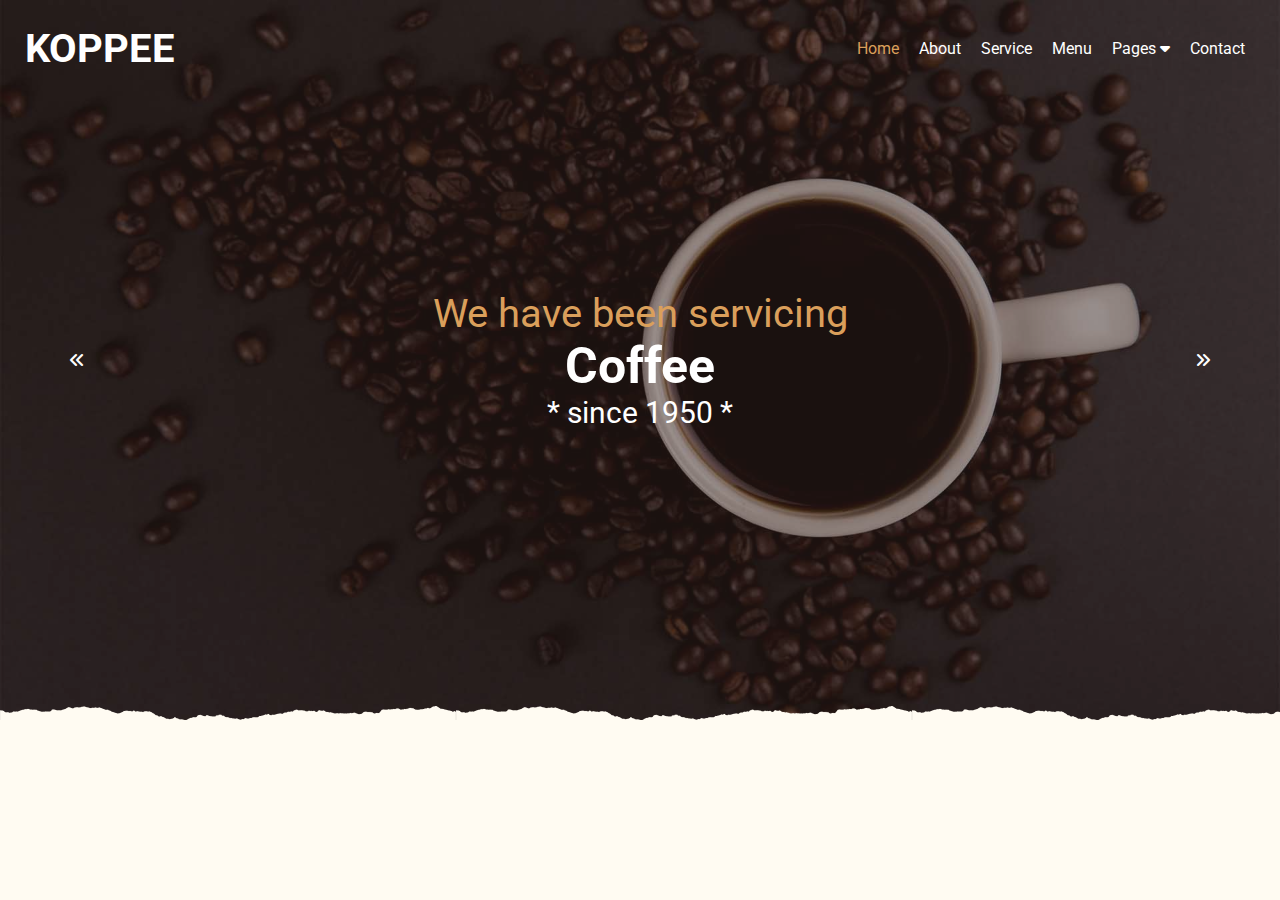
==== index.html @ db21faad "first commit" ====
<!DOCTYPE html>
<html lang="en">
  <head>
    <meta charset="UTF-8">
    <meta name="viewport" content="width=device-width, initial-scale=1.0">
    <title>KOPPEE - Home</title>
    <link rel="stylesheet" href="css/style.css">
    <link rel="stylesheet" href="css/all.min.css">
    <link rel="stylesheet" href="css/home.css">
    <link rel="preconnect" href="https://fonts.googleapis.com">
    <link rel="preconnect" href="https://fonts.gstatic.com" crossorigin>
    <link href="https://fonts.googleapis.com/css2?family=Montserrat&family=Roboto:wght@100;300;400;500;700;900&display=swap" rel="stylesheet">
  </head>
  <body> 
    <nav><a href="home.html">
        <h1>KOPPEE</h1></a>
          <ul>
            <li class="active"><a href="home.html">Home</a></li>
            <li><a href="about.html">About</a></li>
            <li><a href="service.html">Service</a></li>
            <li><a href="menu.html">Menu</a></li>
            <li class="dropdown">Pages <i class="fa-solid fa-caret-down"></i>
                  <ul>
                    <li><a href="reservation.html">Reservation</a></li>
                    <li><a href="testimonial.html">Testimonial</a></li>
                  </ul>
            </li>
            <li><a href="contact.html">Contact</a></li>
          </ul>
    </nav>
    <section id="wrapper">
      <ul>
        <li class="active"><img src="img/carousel-1.jpg">
          <div class="textBox">
            <p class="upperP">We have been servicing</p>
            <h2>Coffee </h2>
            <p>since 1950</p>
          </div>
        </li>
        <li><img src="img/carousel-2.jpg">
          <div class="textBox">
            <p class="upperP">We have been servicing</p>
            <h2>Coffee </h2>
            <p>since 1950</p>
          </div>
        </li>
      </ul><i class="fa-solid fa-angles-left"></i><i class="fa-solid fa-angles-right"></i>
    </section>
    <script src="js/script.js"> </script>
  </body>
</html>
---- css/style.css ----
*{-webkit-box-sizing:border-box;box-sizing:border-box;padding:0;margin:0}html{scroll-behavior:smooth}.container{padding:0 12px;margin:0 auto;width:100%;max-width:1320px}@media (max-width:1399px){.container{max-width:1140px}}@media (max-width:1199px){.container{max-width:960px}}@media (max-width:991px){.container{max-width:720px}}@media (max-width:767px){.container{max-width:540px}}a{text-decoration:none;color:inherit}ul{list-style:none}img{max-width:100%;display:block}input:focus,textarea:focus{outline:none}body{position:relative;font-family:"Roboto",sans-serif;overflow:hidden;background-color:#fffbf2}body .lorem{font-family:"Montserrat",sans-serif}nav{display:-webkit-box;display:-ms-flexbox;display:flex;-webkit-box-pack:justify;-ms-flex-pack:justify;justify-content:space-between;-webkit-box-align:center;-ms-flex-align:center;align-items:center;position:absolute;top:0;left:0;width:100%;color:white;padding:25px;z-index:100}nav h1{font-size:40px}nav>ul{display:-webkit-box;display:-ms-flexbox;display:flex;gap:20px;padding:5px 10px}nav>ul ul{position:absolute;top:100%;padding-top:10px;left:0;color:#888;display:none}nav>ul ul li{padding:5px 10px;background-color:white}nav>ul ul li:hover{background-color:#eee}nav>ul li{position:relative;-webkit-transition-duration:350ms;transition-duration:350ms}nav>ul>li.active,nav>ul>li:hover{color:#da9f5b}nav>ul>li.active ul,nav>ul>li:hover ul{display:block}
---- css/home.css ----
#wrapper ul li .textBox {
  display: -webkit-box;
  display: -ms-flexbox;
  display: flex;
  -webkit-box-orient: vertical;
  -webkit-box-direction: normal;
      -ms-flex-direction: column;
          flex-direction: column;
  -webkit-box-pack: center;
      -ms-flex-pack: center;
          justify-content: center;
  -webkit-box-align: center;
      -ms-flex-align: center;
          align-items: center;
}

#wrapper {
  color: white;
  position: relative;
  background: url(../img/overlay-bottom.png);
  background-repeat: repeat-x;
  background-position: left bottom -1px;
}
#wrapper ul {
  position: relative;
  display: -webkit-box;
  display: -ms-flexbox;
  display: flex;
  z-index: -1;
}
#wrapper ul li {
  position: relative;
  margin-right: -100%;
  width: 100%;
  -webkit-transition-duration: 1s;
          transition-duration: 1s;
  -webkit-transform: translateX(-100%);
          transform: translateX(-100%);
}
#wrapper ul li:before {
  content: "";
  position: absolute;
  height: 100%;
  width: 100%;
  top: 0;
  left: 0;
  background-color: rgba(51, 33, 29, 0.5);
}
#wrapper ul li.active {
  -webkit-animation: carousel 1s;
          animation: carousel 1s;
  -webkit-transform: translateX(0);
          transform: translateX(0);
}
#wrapper ul li img {
  width: 100%;
}
#wrapper ul li .textBox {
  position: absolute;
  top: 50%;
  left: 50%;
  -webkit-transform: translate(-50%, -50%);
          transform: translate(-50%, -50%);
  z-index: 1;
}
#wrapper ul li .textBox .upperP {
  color: #da9f5b;
  font-size: 40px;
}
#wrapper ul li .textBox h2 {
  font-size: 50px;
}
#wrapper ul li .textBox p:last-of-type {
  font-size: 30px;
}
#wrapper ul li .textBox p:last-of-type:after, #wrapper ul li .textBox p:last-of-type:before {
  content: " * ";
}
#wrapper > i {
  position: absolute;
  z-index: 5;
  top: 50%;
  -webkit-transform: translateY(-50%);
          transform: translateY(-50%);
  padding: 20px;
  cursor: pointer;
}
#wrapper > i:first-of-type {
  left: 50px;
}
#wrapper > i:last-of-type {
  right: 50px;
}

@-webkit-keyframes carousel {
  0% {
    -webkit-transform: translateX(100%);
            transform: translateX(100%);
  }
  100% {
    -webkit-transform: translateX(0);
            transform: translateX(0);
  }
}

@keyframes carousel {
  0% {
    -webkit-transform: translateX(100%);
            transform: translateX(100%);
  }
  100% {
    -webkit-transform: translateX(0);
            transform: translateX(0);
  }
}
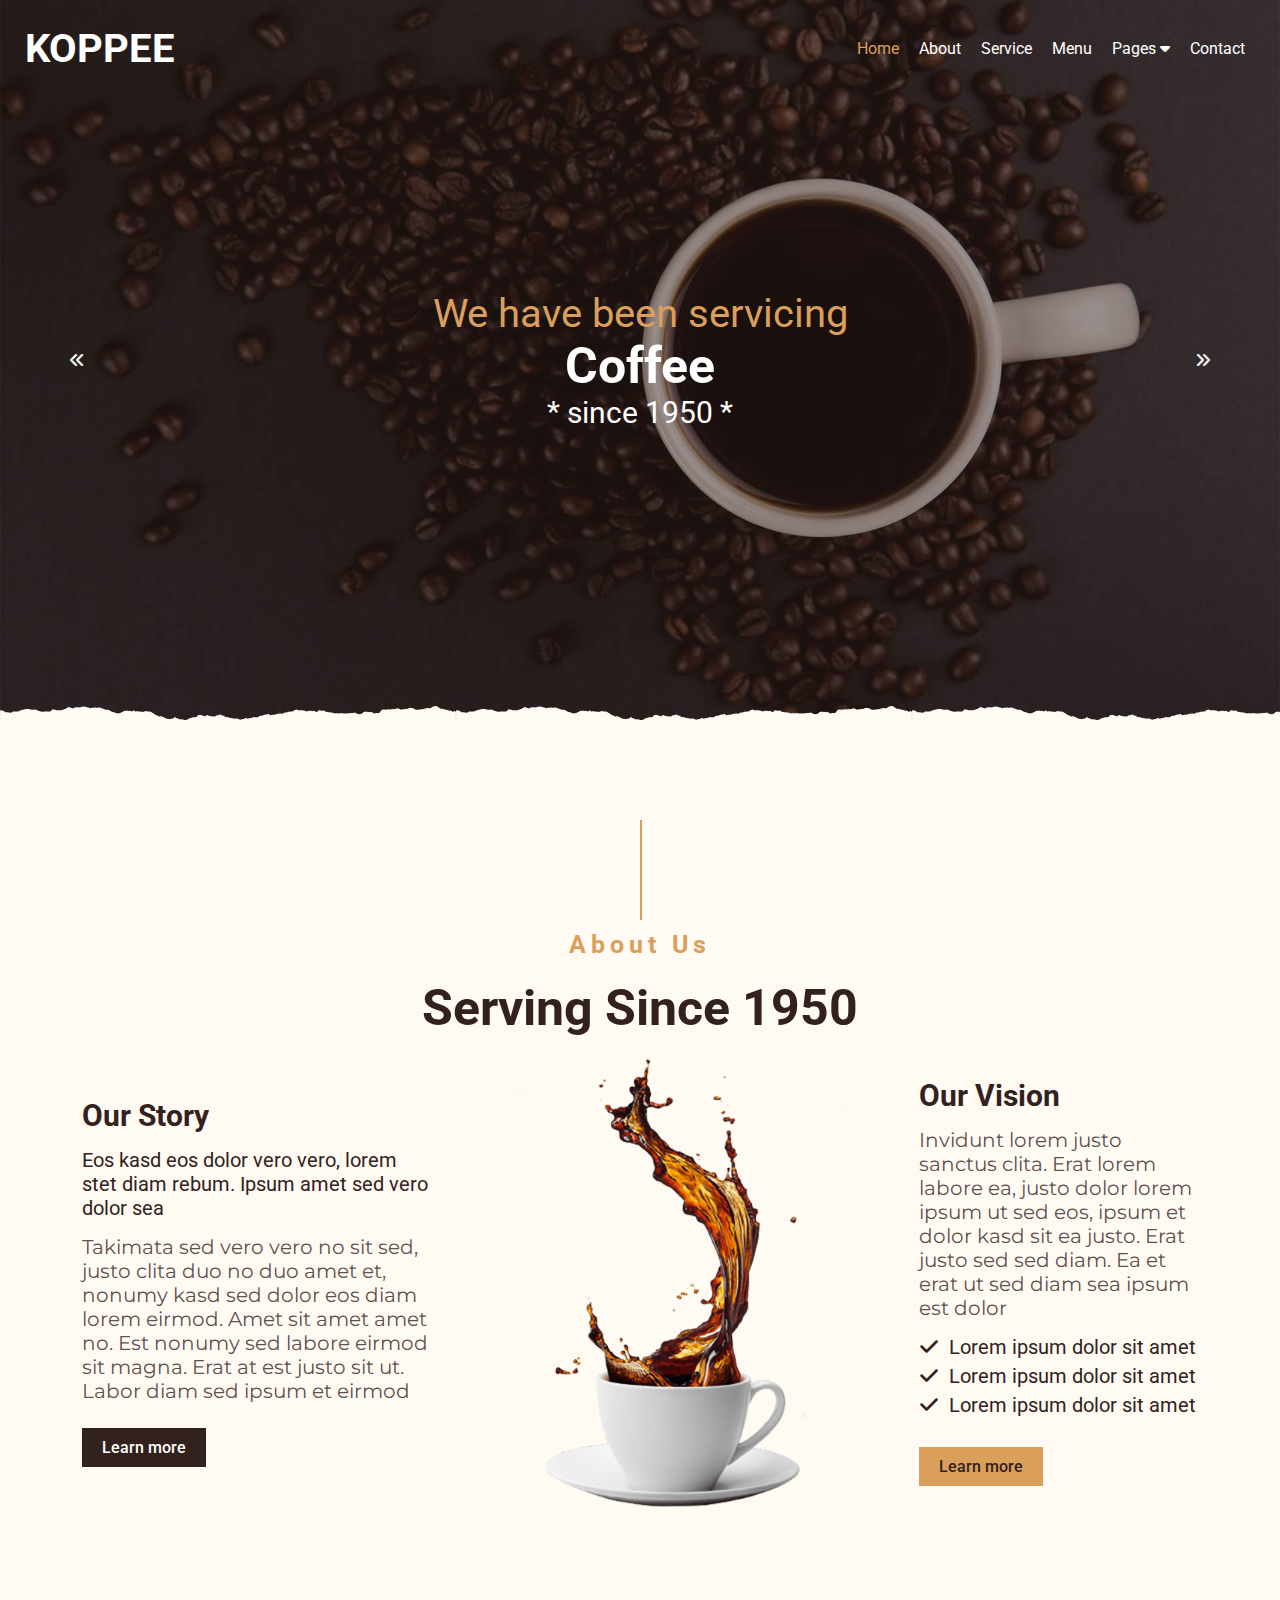
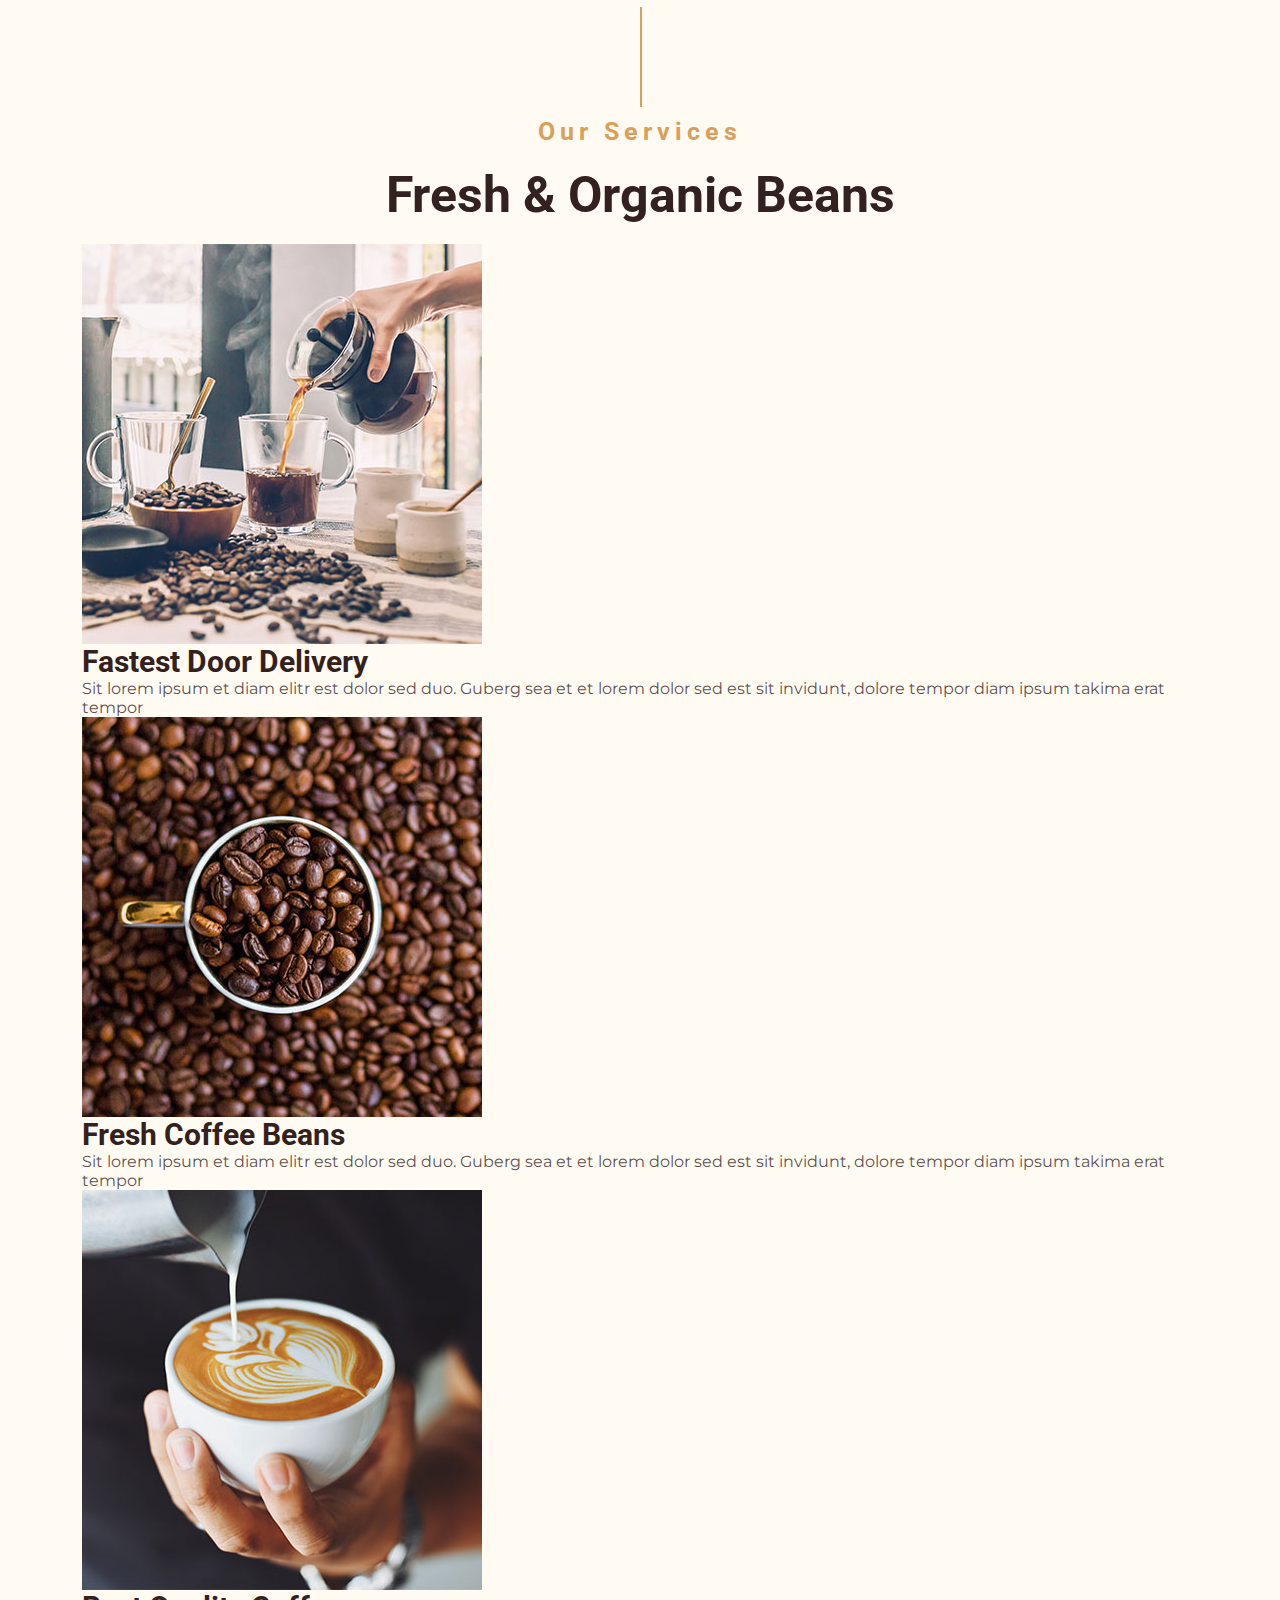
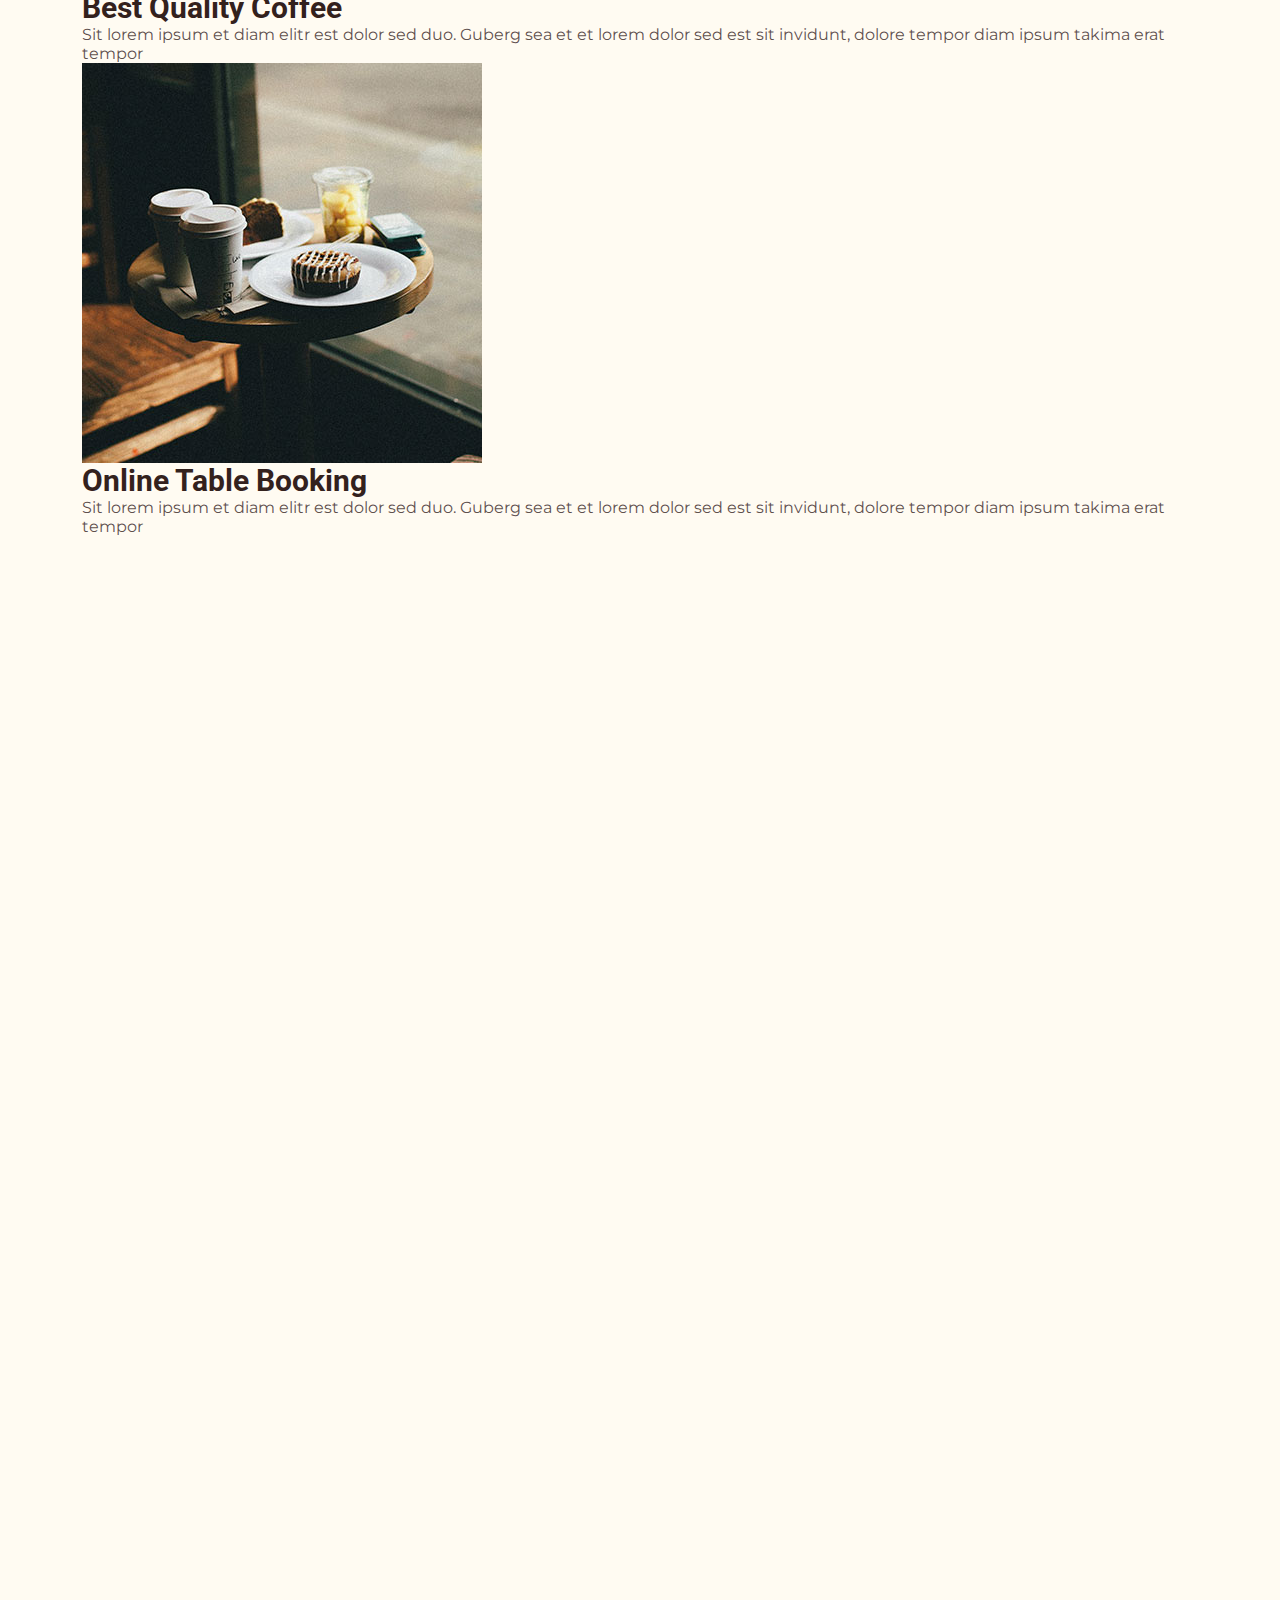
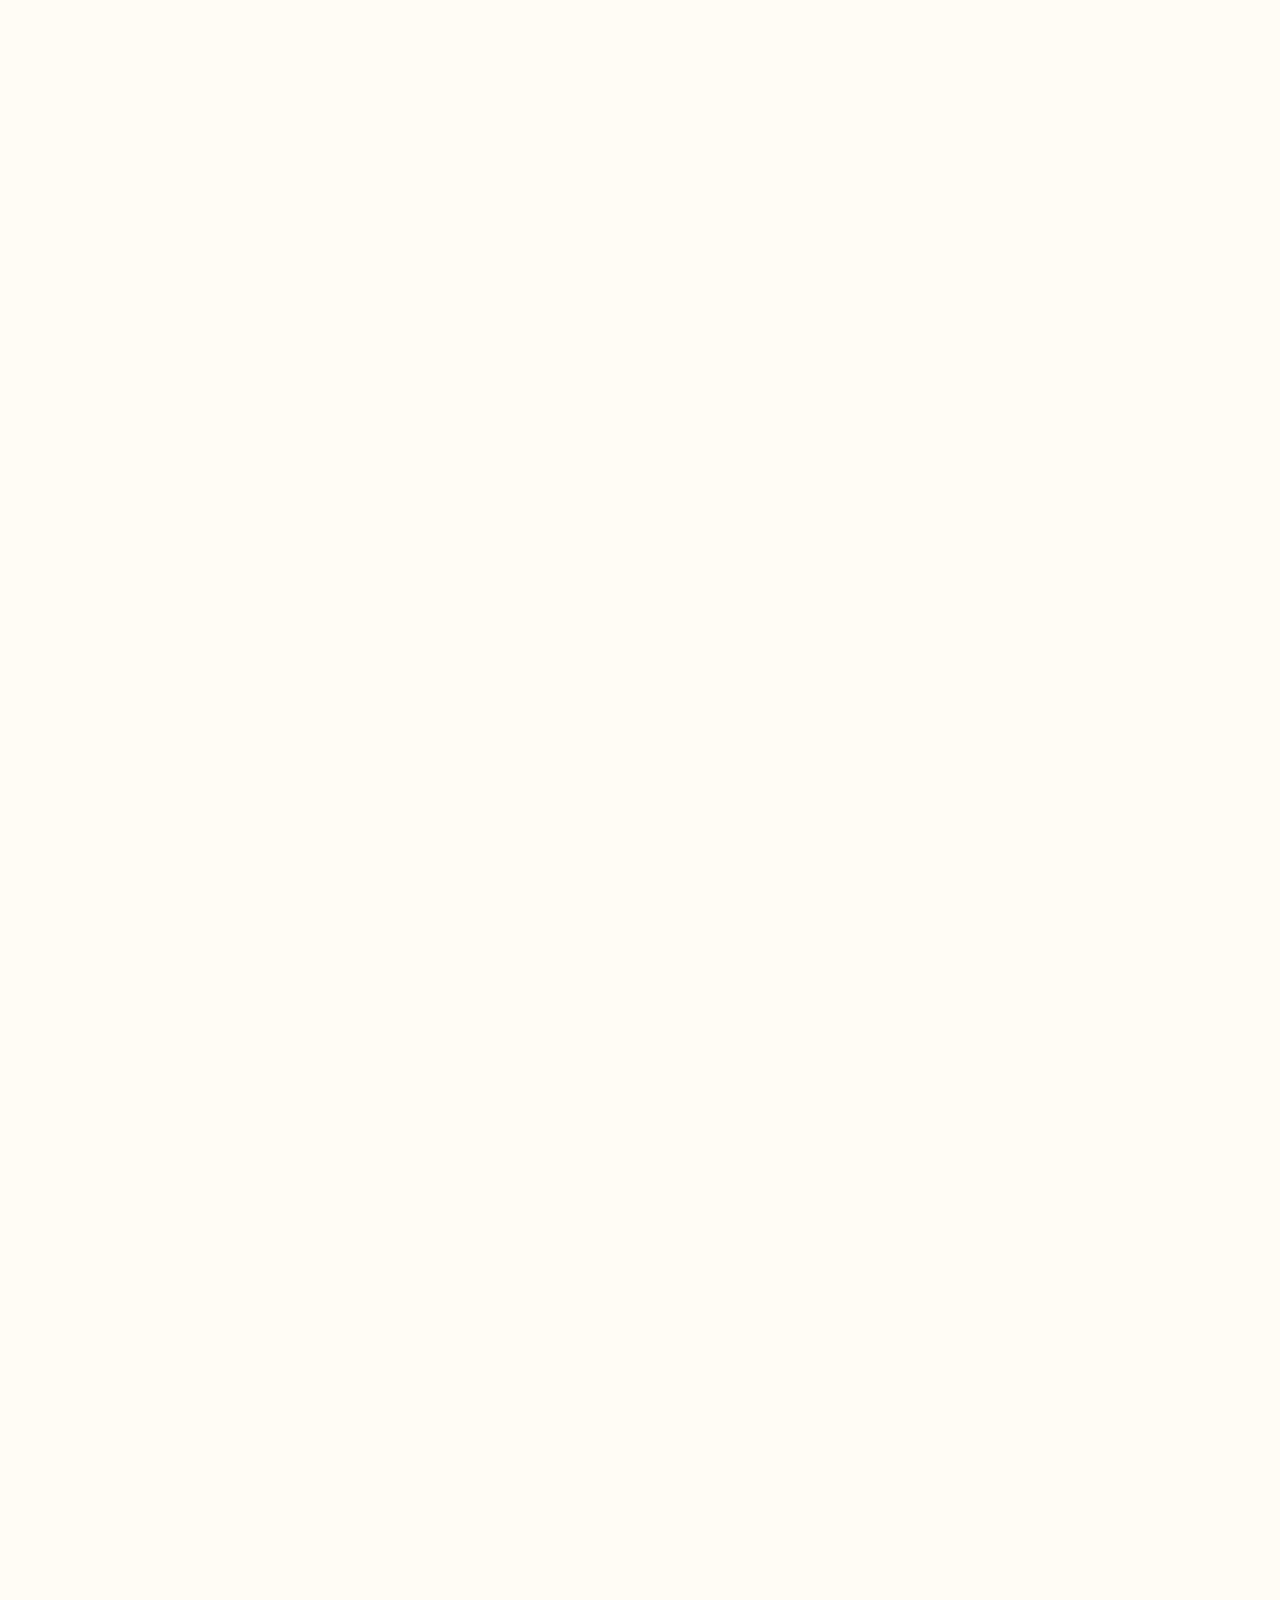
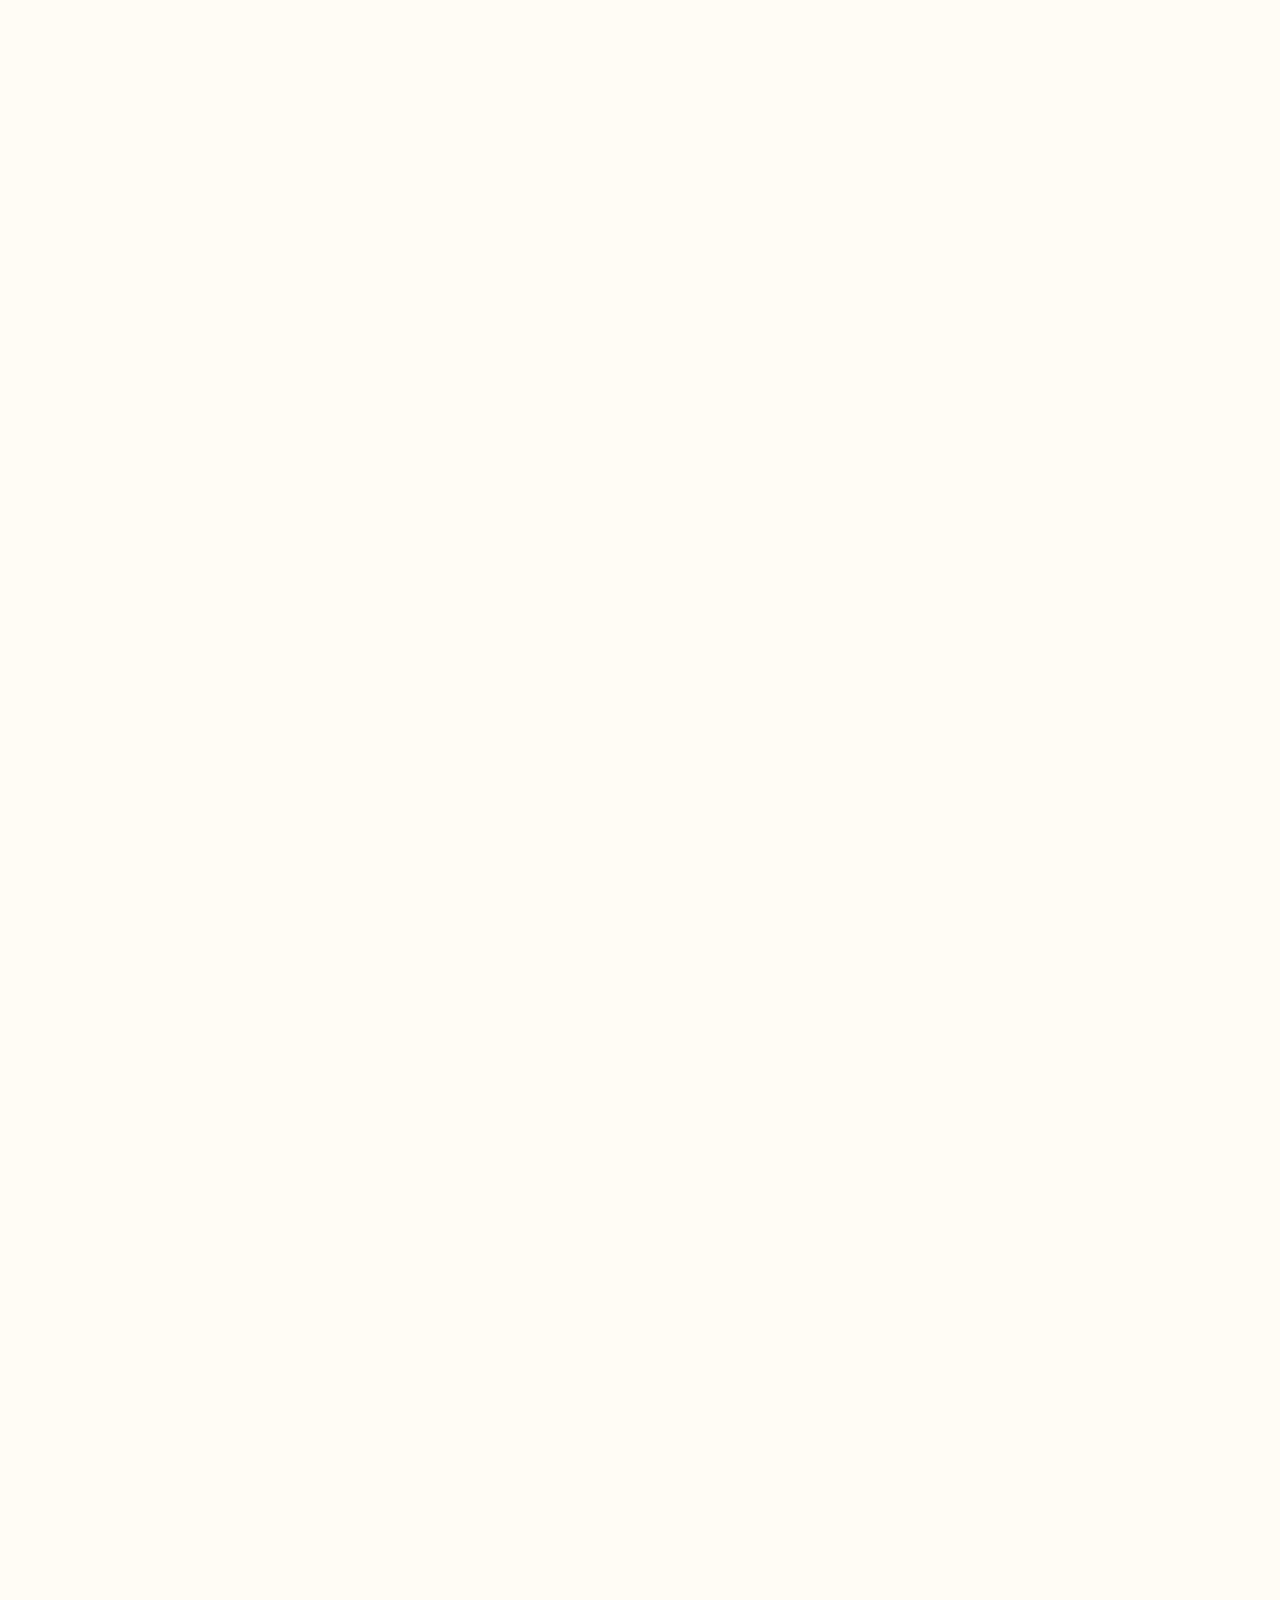
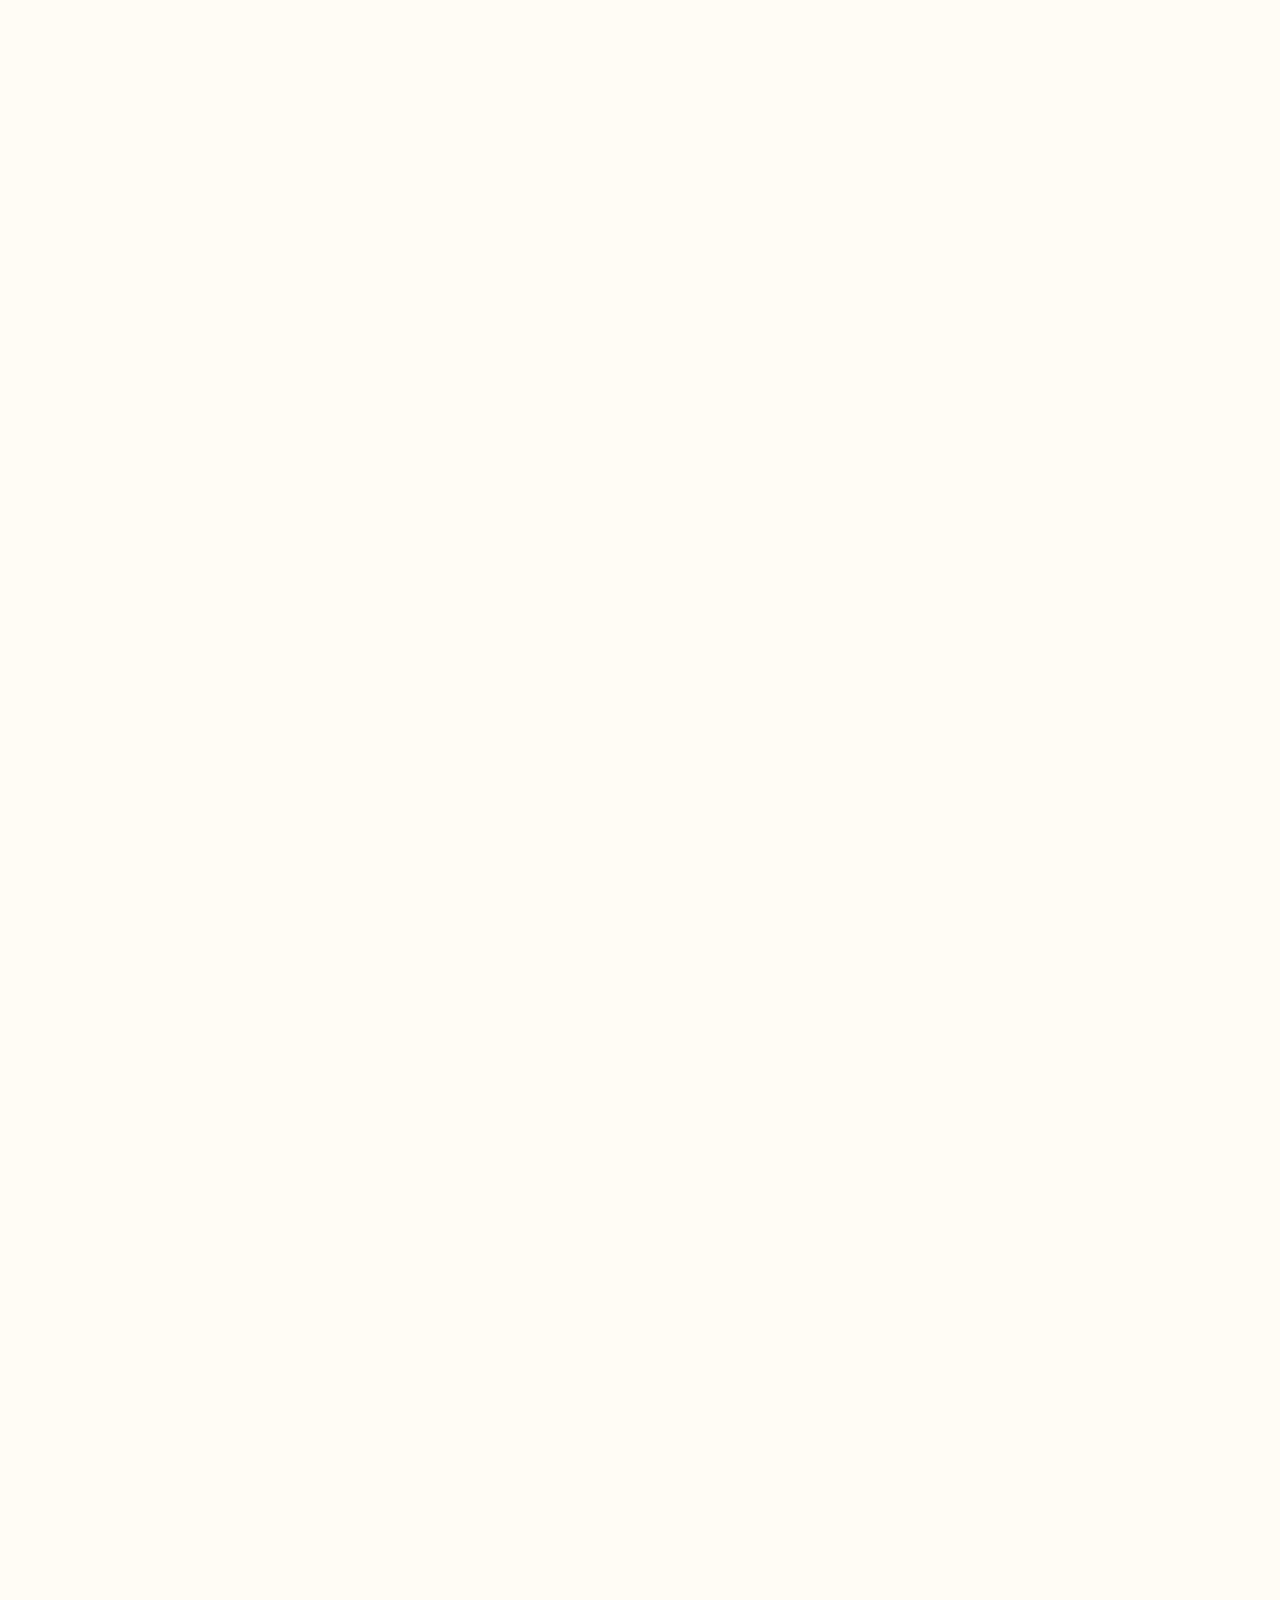
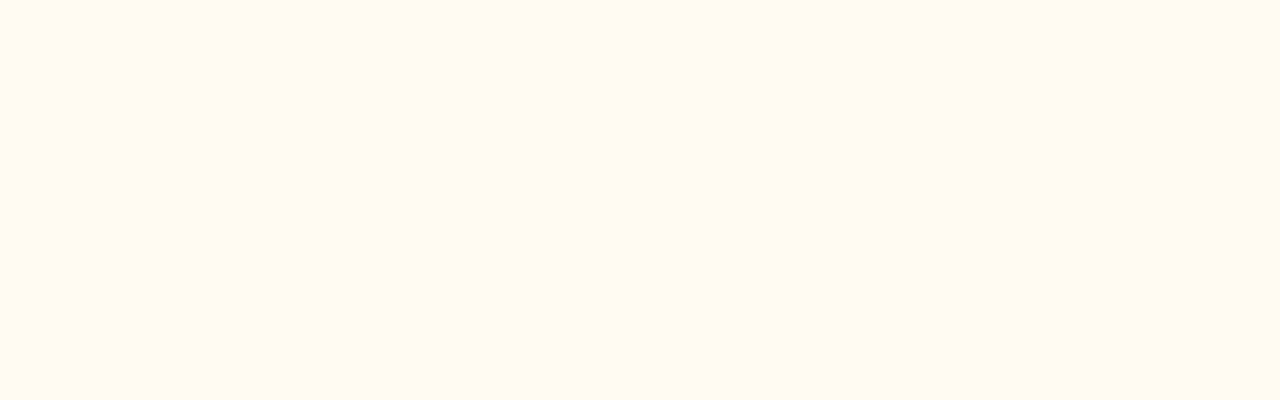
==== commit e3659bf9: "cecond commit" ====
--- a/index.html
+++ b/index.html
@@ -45,7 +45,96 @@
           </div>
         </li>
       </ul><i class="fa-solid fa-angles-left"></i><i class="fa-solid fa-angles-right"></i>
-    </section>
+    </section><i class="fa-solid fa-angles-up goUp"></i>
+        <section id="about">
+          <div class="container">
+            <h2 class="title">About Us</h2>
+            <p>Serving Since 1950</p>
+            <div class="contents"> 
+              <div class="box"> 
+                <h3>Our Story</h3>
+                <p>Eos kasd eos dolor vero vero, lorem stet diam rebum. Ipsum amet sed vero dolor sea</p>
+                <p class="lorem">
+                  Takimata sed vero vero no sit sed, justo clita duo no duo amet et,
+                  nonumy kasd sed dolor eos diam lorem eirmod. Amet sit amet amet no.
+                  Est nonumy sed labore eirmod sit magna. Erat at est justo sit ut.
+                  Labor diam sed ipsum et eirmod
+                </p>
+                <button>Learn more </button>
+              </div><img src="img/about.png" alt="alt">
+              <div class="box"> 
+                <h3>Our Vision</h3>
+                <p class="lorem">
+                  Invidunt lorem justo sanctus clita. Erat lorem labore ea,
+                  justo dolor lorem ipsum ut sed eos, ipsum et dolor kasd sit ea justo.
+                  Erat justo sed sed diam. Ea et erat ut sed diam sea ipsum est dolor
+                </p>
+                <ul> 
+                  <li>Lorem ipsum dolor sit amet</li>
+                  <li>Lorem ipsum dolor sit amet</li>
+                  <li>Lorem ipsum dolor sit amet</li>
+                </ul>
+                <button>Learn more</button>
+              </div>
+            </div>
+          </div>
+        </section>
+        <section id="service">
+          <div class="container">
+            <h2 class="title">Our Services</h2>
+            <p>Fresh & Organic Beans</p>
+            <div class="contents">
+              <div class="box"> <img src="img/service-1.jpg" alt="alt">
+                <div class="textBox">
+                  <h3>Fastest Door Delivery</h3>
+                  <p class="lorem">
+                    Sit lorem ipsum et diam elitr est dolor sed duo.
+                    Guberg sea et et lorem dolor sed est sit invidunt,
+                    dolore tempor diam ipsum takima erat tempor
+                    
+                    
+                  </p>
+                </div>
+              </div>
+              <div class="box"> <img src="img/service-2.jpg" alt="alt">
+                <div class="textBox">
+                  <h3>Fresh Coffee Beans</h3>
+                  <p class="lorem">
+                    Sit lorem ipsum et diam elitr est dolor sed duo.
+                    Guberg sea et et lorem dolor sed est sit invidunt,
+                    dolore tempor diam ipsum takima erat tempor
+                    
+                    
+                  </p>
+                </div>
+              </div>
+              <div class="box"> <img src="img/service-3.jpg" alt="alt">
+                <div class="textBox">
+                  <h3>Best Quality Coffee</h3>
+                  <p class="lorem">
+                    Sit lorem ipsum et diam elitr est dolor sed duo.
+                    Guberg sea et et lorem dolor sed est sit invidunt,
+                    dolore tempor diam ipsum takima erat tempor
+                    
+                    
+                  </p>
+                </div>
+              </div>
+              <div class="box"> <img src="img/service-4.jpg" alt="alt">
+                <div class="textBox">
+                  <h3>Online Table Booking</h3>
+                  <p class="lorem">
+                    Sit lorem ipsum et diam elitr est dolor sed duo.
+                    Guberg sea et et lorem dolor sed est sit invidunt,
+                    dolore tempor diam ipsum takima erat tempor
+                    
+                    
+                  </p>
+                </div>
+              </div>
+            </div>
+          </div>
+        </section>
     <script src="js/script.js"> </script>
   </body>
 </html>--- a/css/style.css
+++ b/css/style.css
@@ -1 +1 @@
-*{-webkit-box-sizing:border-box;box-sizing:border-box;padding:0;margin:0}html{scroll-behavior:smooth}.container{padding:0 12px;margin:0 auto;width:100%;max-width:1320px}@media (max-width:1399px){.container{max-width:1140px}}@media (max-width:1199px){.container{max-width:960px}}@media (max-width:991px){.container{max-width:720px}}@media (max-width:767px){.container{max-width:540px}}a{text-decoration:none;color:inherit}ul{list-style:none}img{max-width:100%;display:block}input:focus,textarea:focus{outline:none}body{position:relative;font-family:"Roboto",sans-serif;overflow:hidden;background-color:#fffbf2}body .lorem{font-family:"Montserrat",sans-serif}nav{display:-webkit-box;display:-ms-flexbox;display:flex;-webkit-box-pack:justify;-ms-flex-pack:justify;justify-content:space-between;-webkit-box-align:center;-ms-flex-align:center;align-items:center;position:absolute;top:0;left:0;width:100%;color:white;padding:25px;z-index:100}nav h1{font-size:40px}nav>ul{display:-webkit-box;display:-ms-flexbox;display:flex;gap:20px;padding:5px 10px}nav>ul ul{position:absolute;top:100%;padding-top:10px;left:0;color:#888;display:none}nav>ul ul li{padding:5px 10px;background-color:white}nav>ul ul li:hover{background-color:#eee}nav>ul li{position:relative;-webkit-transition-duration:350ms;transition-duration:350ms}nav>ul>li.active,nav>ul>li:hover{color:#da9f5b}nav>ul>li.active ul,nav>ul>li:hover ul{display:block}+*{-webkit-box-sizing:border-box;box-sizing:border-box;padding:0;margin:0}html{scroll-behavior:smooth}.container{padding:0 12px;margin:0 auto;width:100%;max-width:1320px}@media (max-width:1399px){.container{max-width:1140px}}@media (max-width:1199px){.container{max-width:960px}}@media (max-width:991px){.container{max-width:720px}}@media (max-width:767px){.container{max-width:540px}}a{text-decoration:none;color:inherit}ul{list-style:none}img{max-width:100%;display:block}input:focus,textarea:focus{outline:none}body{position:relative;font-family:"Roboto",sans-serif;overflow-x:hidden;background-color:#fffbf2;color:#33211d;height:10000px}body .lorem{font-family:"Montserrat",sans-serif;color:rgba(51,33,29,0.8)}nav{display:-webkit-box;display:-ms-flexbox;display:flex;-webkit-box-pack:justify;-ms-flex-pack:justify;justify-content:space-between;-webkit-box-align:center;-ms-flex-align:center;align-items:center;position:absolute;top:0;left:0;width:100%;color:white;padding:25px;z-index:100}nav h1{font-size:40px}nav>ul{display:-webkit-box;display:-ms-flexbox;display:flex;gap:20px;padding:5px 10px}nav>ul ul{position:absolute;top:100%;padding-top:10px;left:0;color:#888;display:none}nav>ul ul li{padding:5px 10px;background-color:white}nav>ul ul li:hover{background-color:#eee}nav>ul li{position:relative;-webkit-transition-duration:350ms;transition-duration:350ms}nav>ul>li.active,nav>ul>li:hover{color:#da9f5b}nav>ul>li.active ul,nav>ul>li:hover ul{display:block}section:not(:first-of-type){margin-top:100px}section .container{display:-webkit-box;display:-ms-flexbox;display:flex;-webkit-box-orient:vertical;-webkit-box-direction:normal;-ms-flex-direction:column;flex-direction:column;gap:20px;-webkit-box-align:center;-ms-flex-align:center;align-items:center}.goUp{position:fixed;right:40px;bottom:40px;z-index:50;background-color:#da9f5b;color:white;font-size:20px;padding:10px 12px;opacity:0;visibility:hidden;-webkit-transform:translateY(15px);transform:translateY(15px);-webkit-transition-duration:350ms;transition-duration:350ms}.goUp.seen{opacity:1;visibility:visible;-webkit-transform:translateY(0);transform:translateY(0)}h2.title{color:#da9f5b;padding-top:110px;position:relative;text-align:center;font-size:25px;letter-spacing:5px}h2.title:after{content:"";position:absolute;top:0;left:50%;width:2px;height:100px;background-color:#da9f5b}h2.title+p{font-size:50px;font-weight:700;-webkit-box-align:center;-ms-flex-align:center;align-items:center}h3{font-size:30px}button{all:unset;padding:10px 20px;background-color:#da9f5b;font-weight:500;cursor:pointer;-webkit-transition-duration:350ms;transition-duration:350ms}button:hover{background-color:rgba(218,159,91,0.9)}--- a/css/home.css
+++ b/css/home.css
@@ -91,7 +91,6 @@
 #wrapper > i:last-of-type {
   right: 50px;
 }
-
 @-webkit-keyframes carousel {
   0% {
     -webkit-transform: translateX(100%);
@@ -102,7 +101,6 @@
             transform: translateX(0);
   }
 }
-
 @keyframes carousel {
   0% {
     -webkit-transform: translateX(100%);
@@ -112,4 +110,54 @@
     -webkit-transform: translateX(0);
             transform: translateX(0);
   }
+}
+
+#about .contents {
+  display: -webkit-box;
+  display: -ms-flexbox;
+  display: flex;
+  gap: 20px;
+  -webkit-box-pack: justify;
+      -ms-flex-pack: justify;
+          justify-content: space-between;
+  -webkit-box-align: center;
+      -ms-flex-align: center;
+          align-items: center;
+}
+#about .contents img {
+  height: 450px;
+}
+#about .contents .box {
+  display: -webkit-box;
+  display: -ms-flexbox;
+  display: flex;
+  -webkit-box-orient: vertical;
+  -webkit-box-direction: normal;
+      -ms-flex-direction: column;
+          flex-direction: column;
+  -webkit-box-align: start;
+      -ms-flex-align: start;
+          align-items: flex-start;
+  gap: 15px;
+}
+#about .contents .box p, #about .contents .box li {
+  font-size: 20px;
+}
+#about .contents .box li {
+  margin-bottom: 5px;
+}
+#about .contents .box li:before {
+  content: "\f00c";
+  font-family: fontawesome;
+  margin-right: 10px;
+}
+#about .contents .box button {
+  margin-top: 10px;
+}
+#about .contents .box:first-of-type button {
+  background-color: #33211d;
+  color: white;
+}
+#about .contents .box:first-of-type button:hover {
+  background-color: rgba(51, 33, 29, 0.9);
 }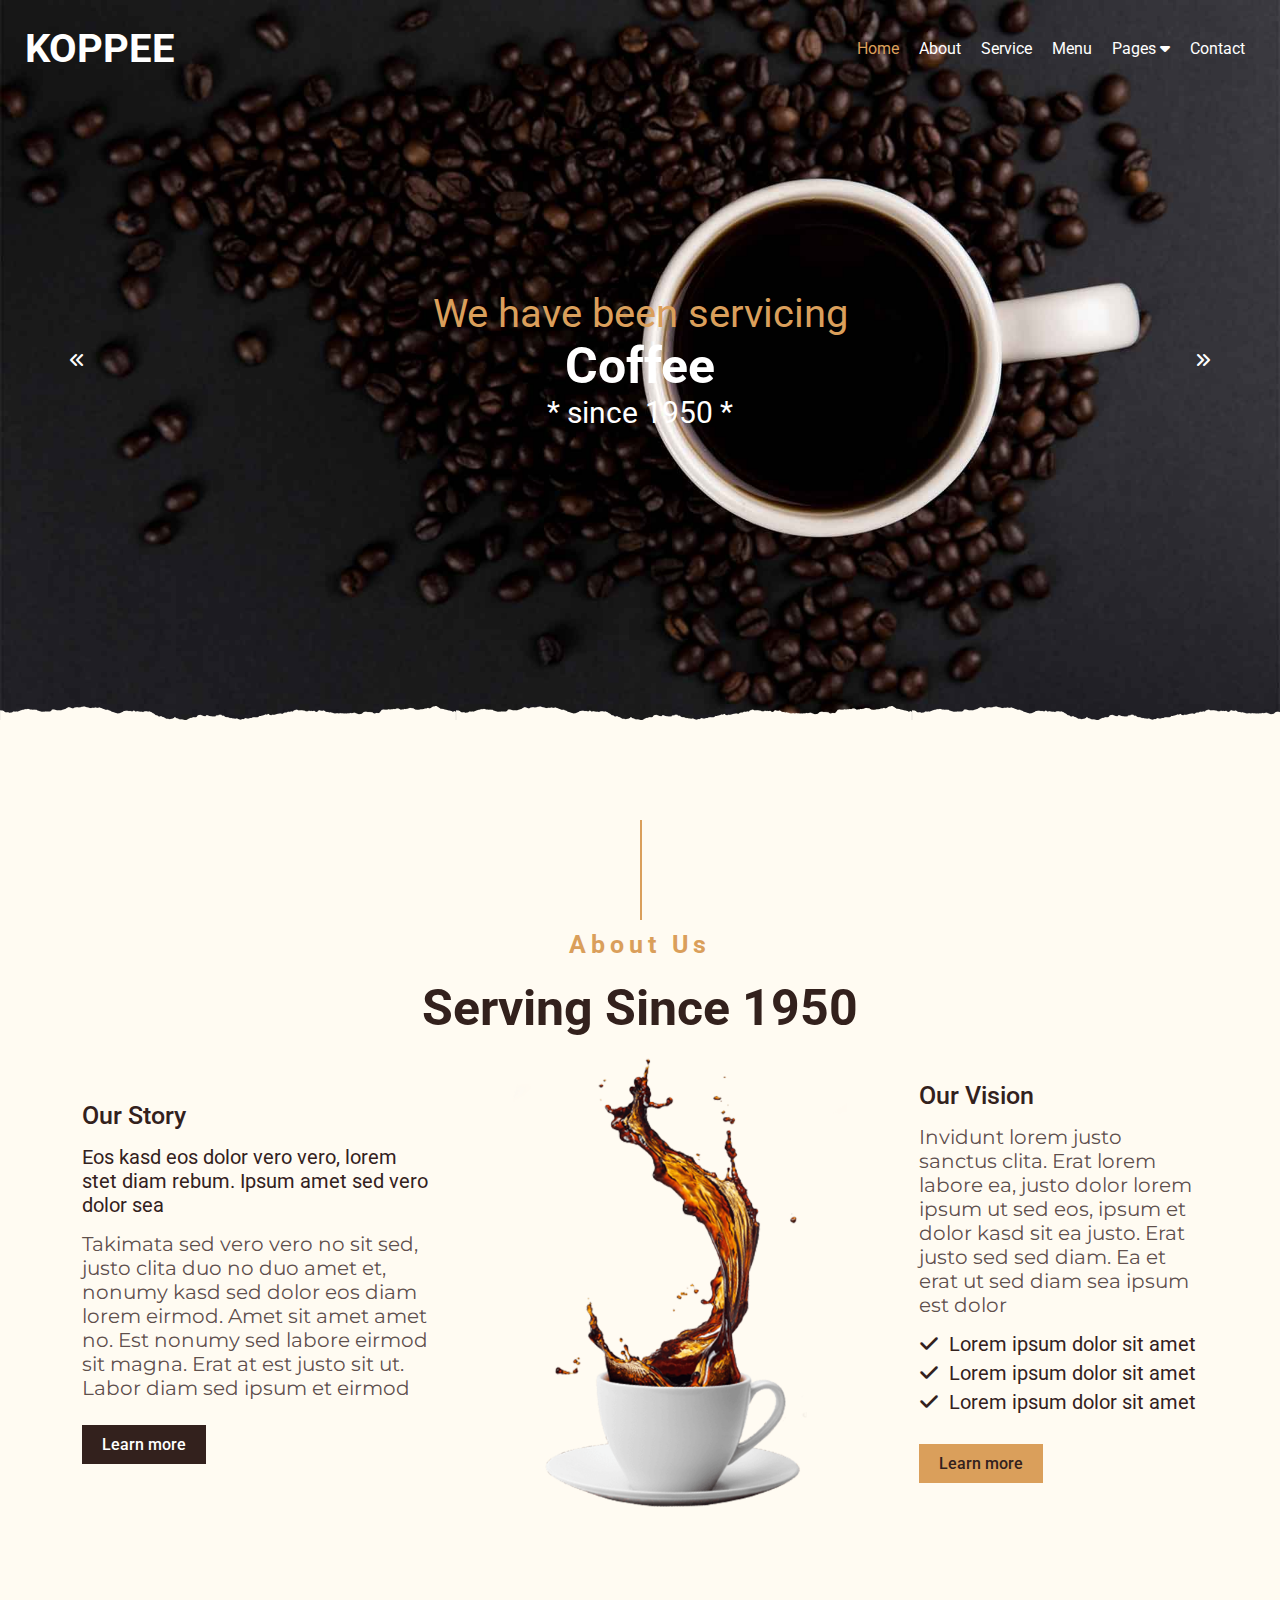
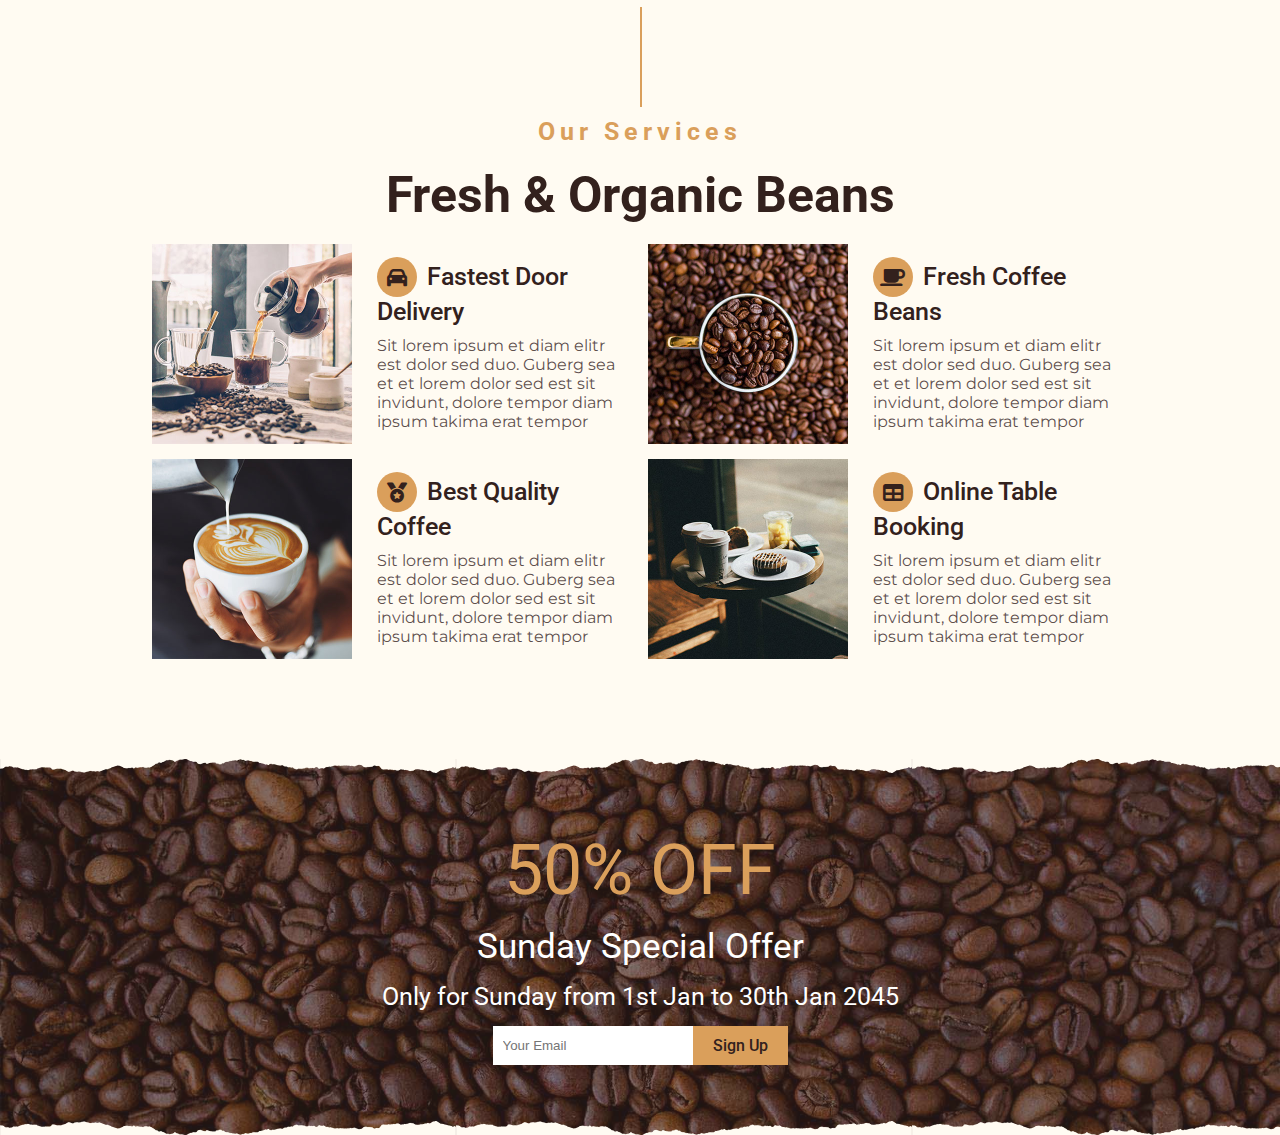
==== commit 4836cddd: "180323 commit" ====
--- a/index.html
+++ b/index.html
@@ -45,96 +45,99 @@
           </div>
         </li>
       </ul><i class="fa-solid fa-angles-left"></i><i class="fa-solid fa-angles-right"></i>
-    </section><i class="fa-solid fa-angles-up goUp"></i>
-        <section id="about">
-          <div class="container">
-            <h2 class="title">About Us</h2>
-            <p>Serving Since 1950</p>
-            <div class="contents"> 
-              <div class="box"> 
-                <h3>Our Story</h3>
-                <p>Eos kasd eos dolor vero vero, lorem stet diam rebum. Ipsum amet sed vero dolor sea</p>
-                <p class="lorem">
-                  Takimata sed vero vero no sit sed, justo clita duo no duo amet et,
-                  nonumy kasd sed dolor eos diam lorem eirmod. Amet sit amet amet no.
-                  Est nonumy sed labore eirmod sit magna. Erat at est justo sit ut.
-                  Labor diam sed ipsum et eirmod
-                </p>
-                <button>Learn more </button>
-              </div><img src="img/about.png" alt="alt">
-              <div class="box"> 
-                <h3>Our Vision</h3>
-                <p class="lorem">
-                  Invidunt lorem justo sanctus clita. Erat lorem labore ea,
-                  justo dolor lorem ipsum ut sed eos, ipsum et dolor kasd sit ea justo.
-                  Erat justo sed sed diam. Ea et erat ut sed diam sea ipsum est dolor
-                </p>
-                <ul> 
-                  <li>Lorem ipsum dolor sit amet</li>
-                  <li>Lorem ipsum dolor sit amet</li>
-                  <li>Lorem ipsum dolor sit amet</li>
-                </ul>
-                <button>Learn more</button>
-              </div>
+    </section><a class="goUp" href="#wrapper"><i class="fa-solid fa-angles-up"></i></a>
+    <section id="about">
+      <div class="container">
+        <h2 class="title">About Us</h2>
+        <p>Serving Since 1950</p>
+        <div class="contents"> 
+          <div class="box"> 
+            <h3>Our Story</h3>
+            <p>Eos kasd eos dolor vero vero, lorem stet diam rebum. Ipsum amet sed vero dolor sea</p>
+            <p class="lorem">
+              Takimata sed vero vero no sit sed, justo clita duo no duo amet et,
+              nonumy kasd sed dolor eos diam lorem eirmod. Amet sit amet amet no.
+              Est nonumy sed labore eirmod sit magna. Erat at est justo sit ut.
+              Labor diam sed ipsum et eirmod
+            </p>
+            <button>Learn more </button>
+          </div><img src="img/about.png" alt="alt"/>
+          <div class="box"> 
+            <h3>Our Vision</h3>
+            <p class="lorem">
+              Invidunt lorem justo sanctus clita. Erat lorem labore ea,
+              justo dolor lorem ipsum ut sed eos, ipsum et dolor kasd sit ea justo.
+              Erat justo sed sed diam. Ea et erat ut sed diam sea ipsum est dolor
+            </p>
+            <ul> 
+              <li>Lorem ipsum dolor sit amet</li>
+              <li>Lorem ipsum dolor sit amet</li>
+              <li>Lorem ipsum dolor sit amet</li>
+            </ul>
+            <button>Learn more</button>
+          </div>
+        </div>
+      </div>
+    </section>
+    <section id="service">
+      <div class="container">
+        <h2 class="title">Our Services</h2>
+        <p>Fresh & Organic Beans</p>
+        <div class="contents">
+          <div class="box"> <img src="img/service-1.jpg" alt="alt"/>
+            <div class="textBox">
+              <h3>Fastest Door Delivery</h3>
+              <p class="lorem">
+                Sit lorem ipsum et diam elitr est dolor sed duo.
+                Guberg sea et et lorem dolor sed est sit invidunt,
+                dolore tempor diam ipsum takima erat tempor
+              </p>
             </div>
           </div>
-        </section>
-        <section id="service">
-          <div class="container">
-            <h2 class="title">Our Services</h2>
-            <p>Fresh & Organic Beans</p>
-            <div class="contents">
-              <div class="box"> <img src="img/service-1.jpg" alt="alt">
-                <div class="textBox">
-                  <h3>Fastest Door Delivery</h3>
-                  <p class="lorem">
-                    Sit lorem ipsum et diam elitr est dolor sed duo.
-                    Guberg sea et et lorem dolor sed est sit invidunt,
-                    dolore tempor diam ipsum takima erat tempor
-                    
-                    
-                  </p>
-                </div>
-              </div>
-              <div class="box"> <img src="img/service-2.jpg" alt="alt">
-                <div class="textBox">
-                  <h3>Fresh Coffee Beans</h3>
-                  <p class="lorem">
-                    Sit lorem ipsum et diam elitr est dolor sed duo.
-                    Guberg sea et et lorem dolor sed est sit invidunt,
-                    dolore tempor diam ipsum takima erat tempor
-                    
-                    
-                  </p>
-                </div>
-              </div>
-              <div class="box"> <img src="img/service-3.jpg" alt="alt">
-                <div class="textBox">
-                  <h3>Best Quality Coffee</h3>
-                  <p class="lorem">
-                    Sit lorem ipsum et diam elitr est dolor sed duo.
-                    Guberg sea et et lorem dolor sed est sit invidunt,
-                    dolore tempor diam ipsum takima erat tempor
-                    
-                    
-                  </p>
-                </div>
-              </div>
-              <div class="box"> <img src="img/service-4.jpg" alt="alt">
-                <div class="textBox">
-                  <h3>Online Table Booking</h3>
-                  <p class="lorem">
-                    Sit lorem ipsum et diam elitr est dolor sed duo.
-                    Guberg sea et et lorem dolor sed est sit invidunt,
-                    dolore tempor diam ipsum takima erat tempor
-                    
-                    
-                  </p>
-                </div>
-              </div>
+          <div class="box"> <img src="img/service-2.jpg" alt="alt"/>
+            <div class="textBox">
+              <h3>Fresh Coffee Beans</h3>
+              <p class="lorem">
+                Sit lorem ipsum et diam elitr est dolor sed duo.
+                Guberg sea et et lorem dolor sed est sit invidunt,
+                dolore tempor diam ipsum takima erat tempor
+              </p>
             </div>
           </div>
-        </section>
+          <div class="box"> <img src="img/service-3.jpg" alt="alt"/>
+            <div class="textBox">
+              <h3>Best Quality Coffee</h3>
+              <p class="lorem">
+                Sit lorem ipsum et diam elitr est dolor sed duo.
+                Guberg sea et et lorem dolor sed est sit invidunt,
+                dolore tempor diam ipsum takima erat tempor
+              </p>
+            </div>
+          </div>
+          <div class="box"> <img src="img/service-4.jpg" alt="alt"/>
+            <div class="textBox">
+              <h3>Online Table Booking</h3>
+              <p class="lorem">
+                Sit lorem ipsum et diam elitr est dolor sed duo.
+                Guberg sea et et lorem dolor sed est sit invidunt,
+                dolore tempor diam ipsum takima erat tempor
+              </p>
+            </div>
+          </div>
+        </div>
+      </div>
+    </section>
+    <section id="offer">
+      <div>
+        <p>50% OFF</p>
+        <p>Sunday Special Offer</p>
+        <p>Only for Sunday from 1st Jan to 30th Jan 2045</p>
+        <form>
+          <input type="email" placeholder="Your Email">
+          <input type="submit" value="Sign Up">
+        </form>
+      </div>
+    </section>
     <script src="js/script.js"> </script>
   </body>
 </html>--- a/css/style.css
+++ b/css/style.css
@@ -1 +1 @@
-*{-webkit-box-sizing:border-box;box-sizing:border-box;padding:0;margin:0}html{scroll-behavior:smooth}.container{padding:0 12px;margin:0 auto;width:100%;max-width:1320px}@media (max-width:1399px){.container{max-width:1140px}}@media (max-width:1199px){.container{max-width:960px}}@media (max-width:991px){.container{max-width:720px}}@media (max-width:767px){.container{max-width:540px}}a{text-decoration:none;color:inherit}ul{list-style:none}img{max-width:100%;display:block}input:focus,textarea:focus{outline:none}body{position:relative;font-family:"Roboto",sans-serif;overflow-x:hidden;background-color:#fffbf2;color:#33211d;height:10000px}body .lorem{font-family:"Montserrat",sans-serif;color:rgba(51,33,29,0.8)}nav{display:-webkit-box;display:-ms-flexbox;display:flex;-webkit-box-pack:justify;-ms-flex-pack:justify;justify-content:space-between;-webkit-box-align:center;-ms-flex-align:center;align-items:center;position:absolute;top:0;left:0;width:100%;color:white;padding:25px;z-index:100}nav h1{font-size:40px}nav>ul{display:-webkit-box;display:-ms-flexbox;display:flex;gap:20px;padding:5px 10px}nav>ul ul{position:absolute;top:100%;padding-top:10px;left:0;color:#888;display:none}nav>ul ul li{padding:5px 10px;background-color:white}nav>ul ul li:hover{background-color:#eee}nav>ul li{position:relative;-webkit-transition-duration:350ms;transition-duration:350ms}nav>ul>li.active,nav>ul>li:hover{color:#da9f5b}nav>ul>li.active ul,nav>ul>li:hover ul{display:block}section:not(:first-of-type){margin-top:100px}section .container{display:-webkit-box;display:-ms-flexbox;display:flex;-webkit-box-orient:vertical;-webkit-box-direction:normal;-ms-flex-direction:column;flex-direction:column;gap:20px;-webkit-box-align:center;-ms-flex-align:center;align-items:center}.goUp{position:fixed;right:40px;bottom:40px;z-index:50;background-color:#da9f5b;color:white;font-size:20px;padding:10px 12px;opacity:0;visibility:hidden;-webkit-transform:translateY(15px);transform:translateY(15px);-webkit-transition-duration:350ms;transition-duration:350ms}.goUp.seen{opacity:1;visibility:visible;-webkit-transform:translateY(0);transform:translateY(0)}h2.title{color:#da9f5b;padding-top:110px;position:relative;text-align:center;font-size:25px;letter-spacing:5px}h2.title:after{content:"";position:absolute;top:0;left:50%;width:2px;height:100px;background-color:#da9f5b}h2.title+p{font-size:50px;font-weight:700;-webkit-box-align:center;-ms-flex-align:center;align-items:center}h3{font-size:30px}button{all:unset;padding:10px 20px;background-color:#da9f5b;font-weight:500;cursor:pointer;-webkit-transition-duration:350ms;transition-duration:350ms}button:hover{background-color:rgba(218,159,91,0.9)}+*{-webkit-box-sizing:border-box;box-sizing:border-box;padding:0;margin:0}html{scroll-behavior:smooth}.container{padding:0 12px;margin:0 auto;width:100%;max-width:1320px}@media (max-width:1399px){.container{max-width:1140px}}@media (max-width:1199px){.container{max-width:960px}}@media (max-width:991px){.container{max-width:720px}}@media (max-width:767px){.container{max-width:540px}}a{text-decoration:none;color:inherit}ul{list-style:none}img{max-width:100%;display:block}input,textarea:focus{border:none}input:focus,textarea:focus:focus{outline:none}body{position:relative;font-family:"Roboto",sans-serif;overflow-x:hidden;background-color:#fffbf2;color:#33211d}body .lorem{font-family:"Montserrat",sans-serif;color:rgba(51,33,29,0.8)}nav{display:-webkit-box;display:-ms-flexbox;display:flex;-webkit-box-pack:justify;-ms-flex-pack:justify;justify-content:space-between;-webkit-box-align:center;-ms-flex-align:center;align-items:center;position:absolute;top:0;left:0;width:100%;color:white;padding:25px;z-index:100}nav h1{font-size:40px}nav>ul{display:-webkit-box;display:-ms-flexbox;display:flex;gap:20px;padding:5px 10px}nav>ul ul{position:absolute;top:100%;padding-top:10px;left:0;color:#888;display:none}nav>ul ul li{padding:5px 10px;background-color:white}nav>ul ul li:hover{background-color:#eee}nav>ul li{position:relative;-webkit-transition-duration:350ms;transition-duration:350ms}nav>ul>li.active,nav>ul>li:hover{color:#da9f5b}nav>ul>li.active ul,nav>ul>li:hover ul{display:block}section:not(:first-of-type){margin-top:100px}section .container{display:-webkit-box;display:-ms-flexbox;display:flex;-webkit-box-orient:vertical;-webkit-box-direction:normal;-ms-flex-direction:column;flex-direction:column;gap:20px;-webkit-box-align:center;-ms-flex-align:center;align-items:center}.goUp{position:fixed;right:40px;bottom:40px;z-index:50;background-color:#da9f5b;color:white;font-size:20px;padding:10px 12px;opacity:0;visibility:hidden;-webkit-transform:translateY(15px);transform:translateY(15px);-webkit-transition-duration:350ms;transition-duration:350ms}.goUp.seen{opacity:1;visibility:visible;-webkit-transform:translateY(0);transform:translateY(0)}h2.title{color:#da9f5b;padding-top:110px;position:relative;text-align:center;font-size:25px;letter-spacing:5px}h2.title:after{content:"";position:absolute;top:0;left:50%;width:2px;height:100px;background-color:#da9f5b}h2.title+p{font-size:50px;font-weight:700;-webkit-box-align:center;-ms-flex-align:center;align-items:center}h3{font-size:25px;font-weight:500}[type=submit],button{all:unset;padding:10px 20px;background-color:#da9f5b;color:#33211d;font-weight:500;cursor:pointer;-webkit-transition-duration:350ms;transition-duration:350ms}[type=submit]:hover,button:hover{background-color:rgba(218,159,91,0.9)}--- a/css/home.css
+++ b/css/home.css
@@ -1,19 +1,3 @@
-#wrapper ul li .textBox {
-  display: -webkit-box;
-  display: -ms-flexbox;
-  display: flex;
-  -webkit-box-orient: vertical;
-  -webkit-box-direction: normal;
-      -ms-flex-direction: column;
-          flex-direction: column;
-  -webkit-box-pack: center;
-      -ms-flex-pack: center;
-          justify-content: center;
-  -webkit-box-align: center;
-      -ms-flex-align: center;
-          align-items: center;
-}
-
 #wrapper {
   color: white;
   position: relative;
@@ -30,6 +14,7 @@
 }
 #wrapper ul li {
   position: relative;
+  z-index: 1;
   margin-right: -100%;
   width: 100%;
   -webkit-transition-duration: 1s;
@@ -44,6 +29,7 @@
   width: 100%;
   top: 0;
   left: 0;
+  z-index: -1;
   background-color: rgba(51, 33, 29, 0.5);
 }
 #wrapper ul li.active {
@@ -62,6 +48,19 @@
   -webkit-transform: translate(-50%, -50%);
           transform: translate(-50%, -50%);
   z-index: 1;
+  display: -webkit-box;
+  display: -ms-flexbox;
+  display: flex;
+  -webkit-box-orient: vertical;
+  -webkit-box-direction: normal;
+      -ms-flex-direction: column;
+          flex-direction: column;
+  -webkit-box-pack: center;
+      -ms-flex-pack: center;
+          justify-content: center;
+  -webkit-box-align: center;
+      -ms-flex-align: center;
+          align-items: center;
 }
 #wrapper ul li .textBox .upperP {
   color: #da9f5b;
@@ -160,4 +159,124 @@
 }
 #about .contents .box:first-of-type button:hover {
   background-color: rgba(51, 33, 29, 0.9);
+}
+
+#service .contents {
+  display: -ms-grid;
+  display: grid;
+  grid-template-columns: repeat(auto-fit, minmax(400px, 1fr));
+  gap: 15px;
+  padding: 0 70px;
+}
+#service .contents .box {
+  max-width: 100%;
+  display: -webkit-box;
+  display: -ms-flexbox;
+  display: flex;
+  -webkit-box-align: center;
+      -ms-flex-align: center;
+          align-items: center;
+  gap: 25px;
+}
+#service .contents .box img {
+  height: 200px;
+}
+#service .contents .box:nth-child(1) h3::before {
+  content: "\f1b9";
+}
+#service .contents .box:nth-child(2) h3::before {
+  content: "\f0f4";
+}
+#service .contents .box:nth-child(3) h3::before {
+  content: "\f5a2";
+}
+#service .contents .box:nth-child(4) h3::before {
+  content: "\f0ce";
+}
+#service .contents .box h3 {
+  margin-bottom: 10px;
+}
+#service .contents .box h3::before {
+  height: 40px;
+  width: 40px;
+  border-radius: 50%;
+  display: -webkit-box;
+  display: -ms-flexbox;
+  display: flex;
+  -webkit-box-orient: vertical;
+  -webkit-box-direction: normal;
+      -ms-flex-direction: column;
+          flex-direction: column;
+  -webkit-box-pack: center;
+      -ms-flex-pack: center;
+          justify-content: center;
+  -webkit-box-align: center;
+      -ms-flex-align: center;
+          align-items: center;
+  display: -webkit-inline-box;
+  display: -ms-inline-flexbox;
+  display: inline-flex;
+  font-family: "fontawesome";
+  font-size: 20px;
+  background-color: #da9f5b;
+  margin-right: 10px;
+}
+
+#offer {
+  color: white;
+  position: relative;
+  z-index: 1;
+  background-image: url(../img/bg.jpg);
+  background-size: cover;
+}
+#offer:before {
+  content: "";
+  position: absolute;
+  height: 100%;
+  width: 100%;
+  top: 0;
+  left: 0;
+  z-index: -1;
+  background-color: rgba(51, 33, 29, 0.6);
+}
+#offer > div {
+  display: -webkit-box;
+  display: -ms-flexbox;
+  display: flex;
+  -webkit-box-orient: vertical;
+  -webkit-box-direction: normal;
+      -ms-flex-direction: column;
+          flex-direction: column;
+  -webkit-box-pack: center;
+      -ms-flex-pack: center;
+          justify-content: center;
+  -webkit-box-align: center;
+      -ms-flex-align: center;
+          align-items: center;
+  gap: 15px;
+  padding: 70px 0;
+  background-image: url(../img/overlay-bottom.png), url(../img/overlay-top.png);
+  background-repeat: repeat-x;
+  background-position: left bottom -1px, left top -1px;
+}
+#offer > div p:nth-child(1) {
+  font-size: 70px;
+  color: #da9f5b;
+  font-weight: 900px;
+}
+#offer > div p:nth-child(2) {
+  font-size: 35px;
+}
+#offer > div p:nth-child(3) {
+  font-size: 25px;
+}
+#offer > div form {
+  display: -webkit-box;
+  display: -ms-flexbox;
+  display: flex;
+}
+#offer > div form [type=email] {
+  padding: 10px;
+  width: 200px;
+  max-width: 100%;
 }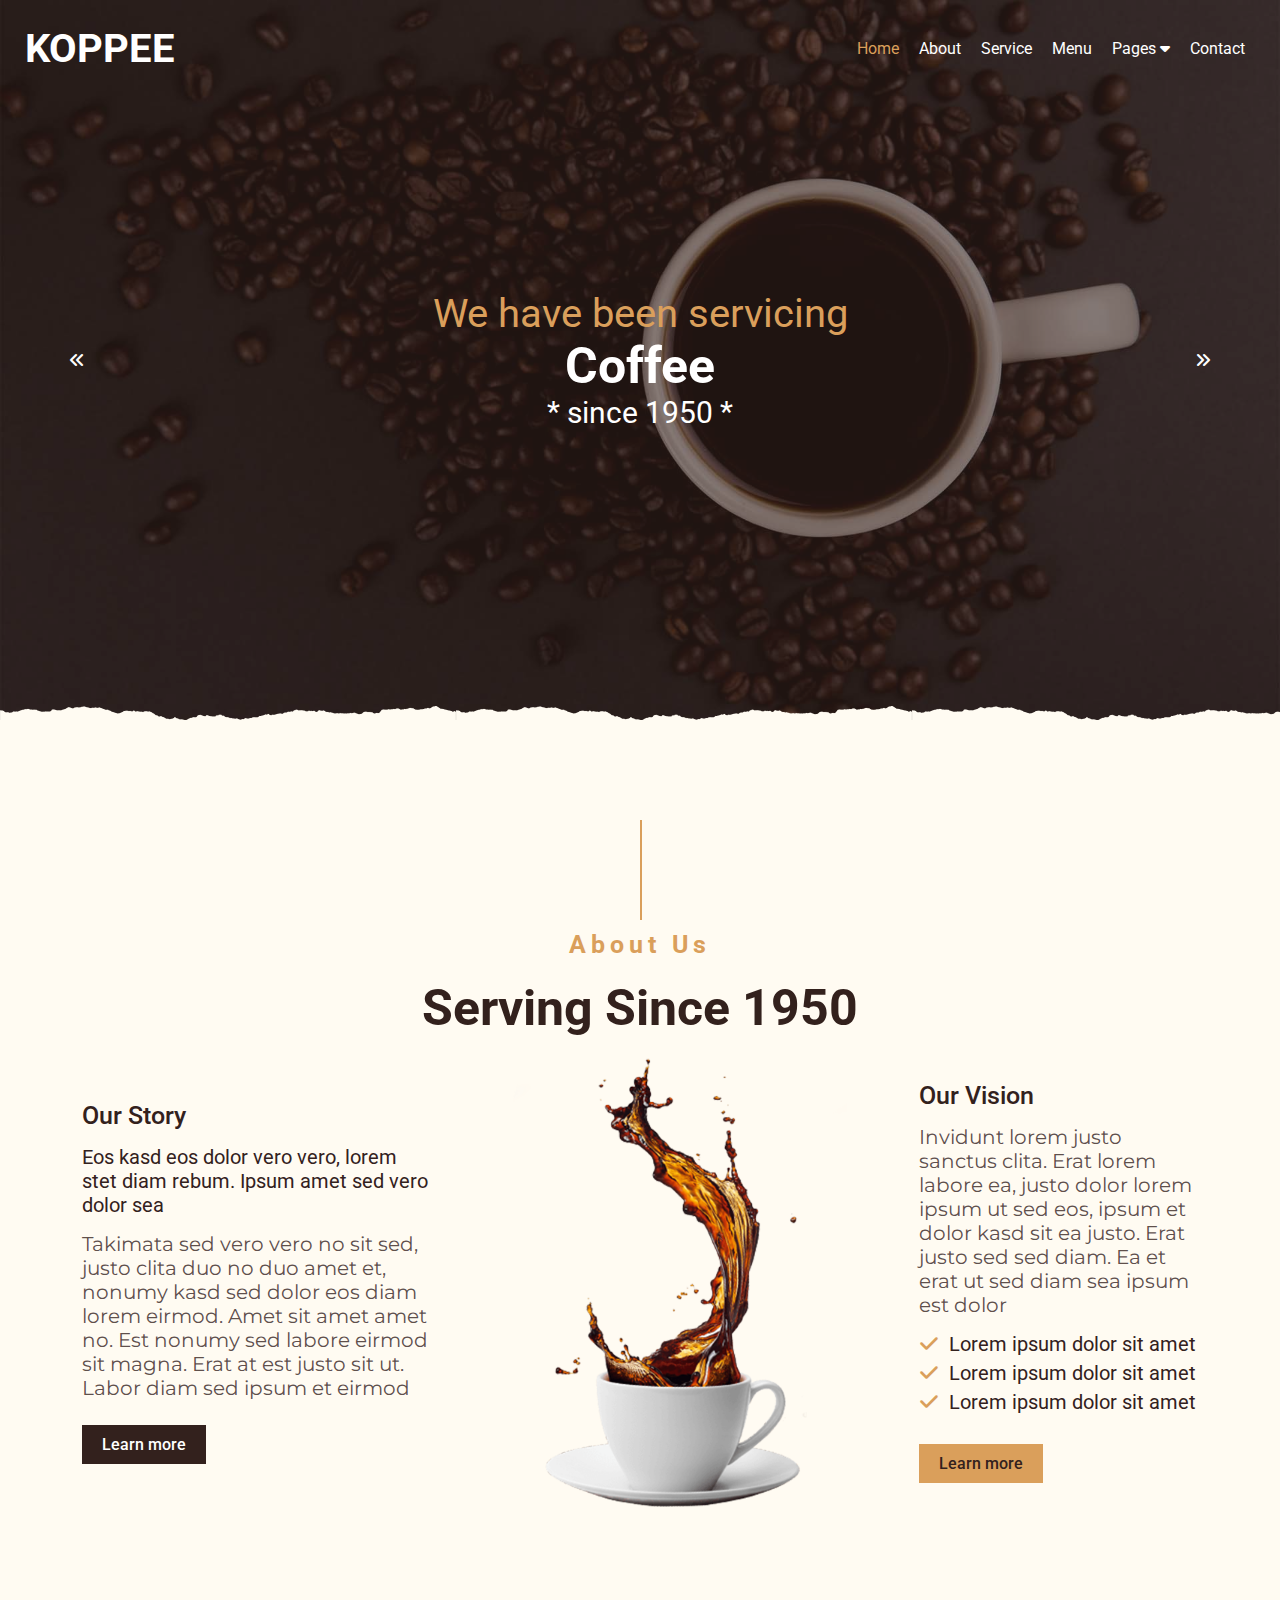
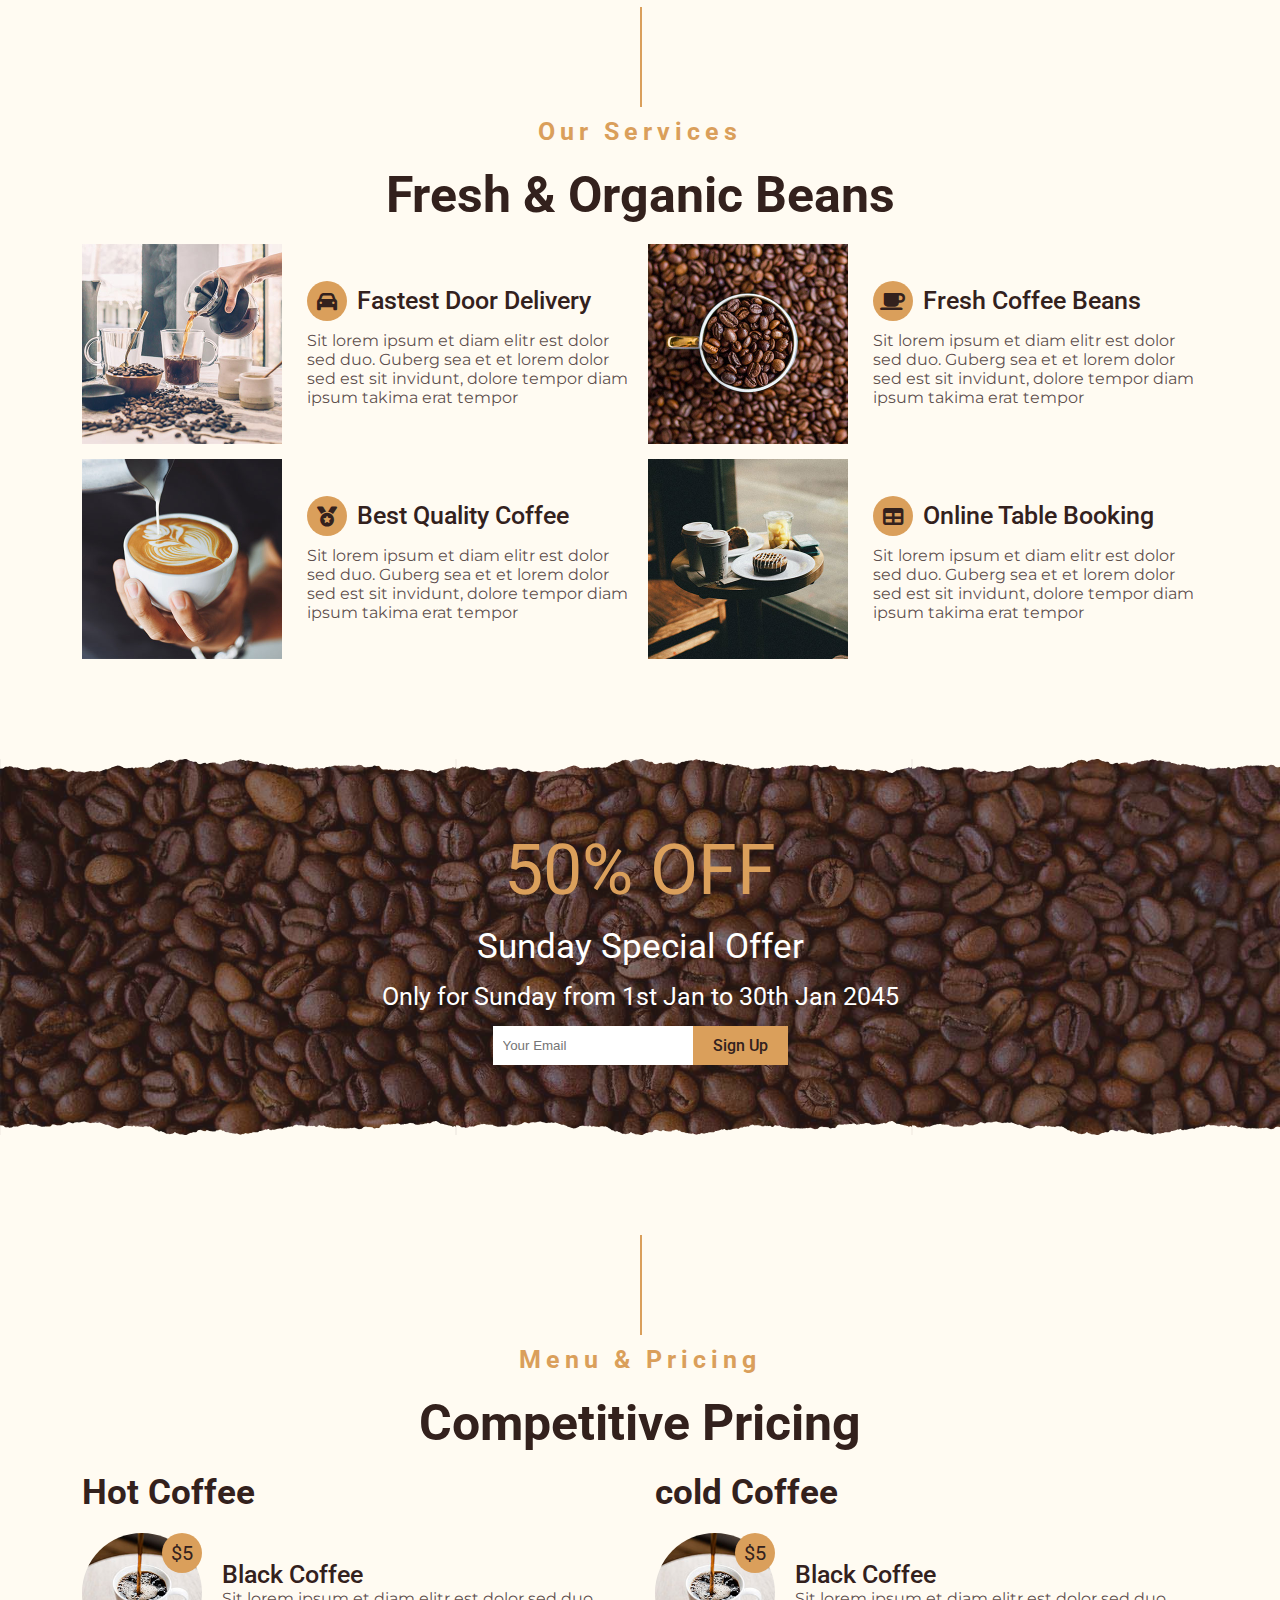
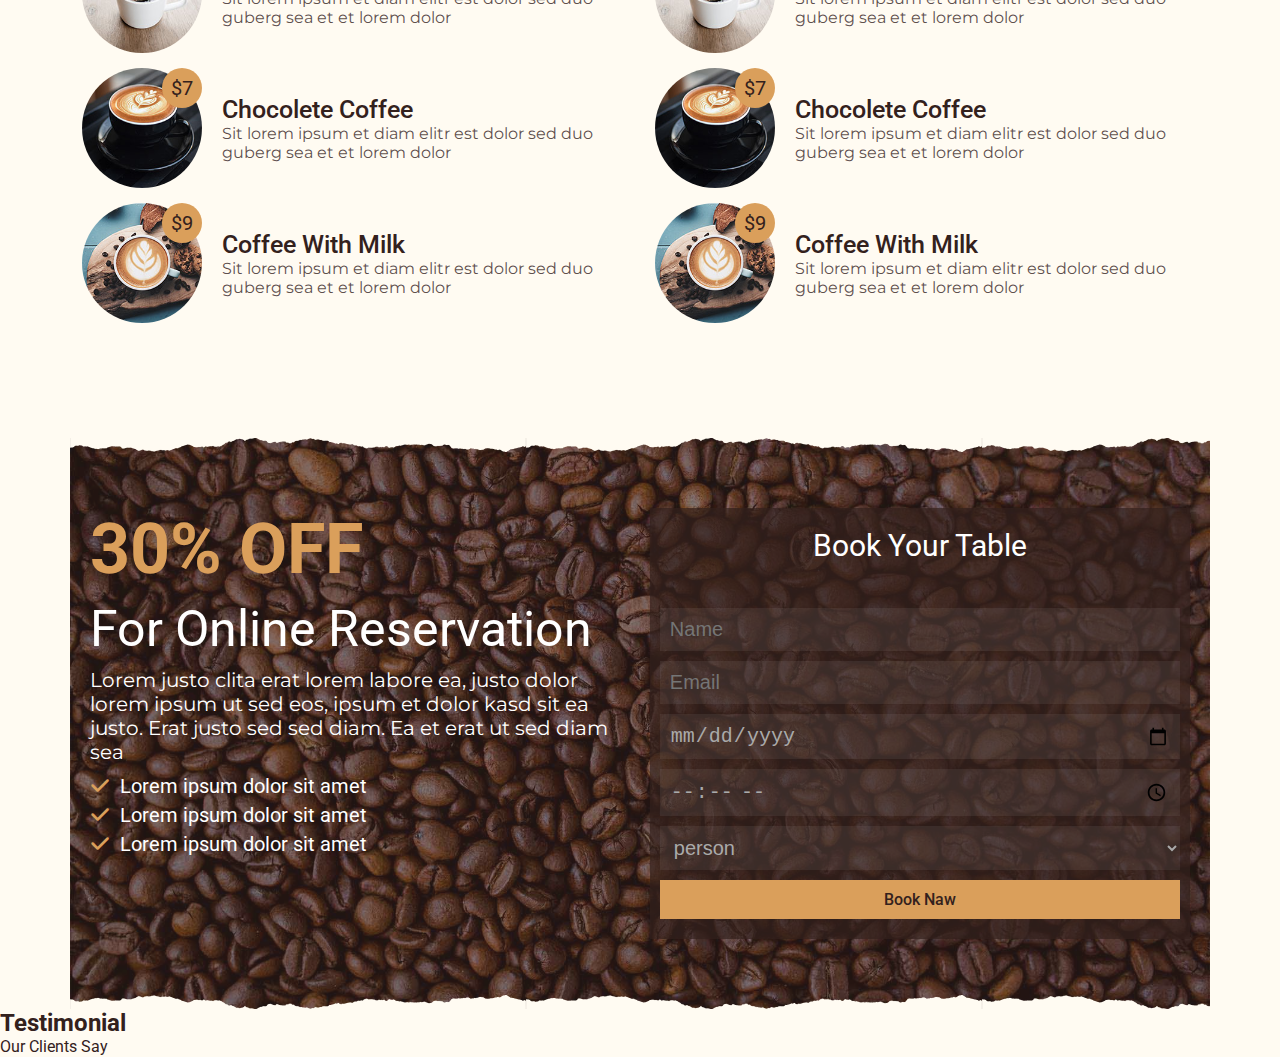
==== commit 819990e6: "17180323 commit" ====
--- a/index.html
+++ b/index.html
@@ -10,6 +10,8 @@
     <link rel="preconnect" href="https://fonts.googleapis.com">
     <link rel="preconnect" href="https://fonts.gstatic.com" crossorigin>
     <link href="https://fonts.googleapis.com/css2?family=Montserrat&family=Roboto:wght@100;300;400;500;700;900&display=swap" rel="stylesheet">
+    <link rel="stylesheet" href="css/owl.carousel.min.css">
+    <link rel="stylesheet" href="css/owl.theme.default.css">
   </head>
   <body> 
     <nav><a href="home.html">
@@ -138,6 +140,104 @@
         </form>
       </div>
     </section>
+    <section id="menu"> 
+      <div class="container">
+        <h2 class="title">Menu & Pricing</h2>
+        <p>Competitive Pricing</p>
+        <div class="contents"> 
+          <div class="part">
+            <h3 class="title">Hot Coffee </h3>
+            <div class="boxes">
+                    <div class="box">
+                      <div class="img" price="5"><img src="img/menu-1.jpg" alt="alt"/></div>
+                      <div class="textBox">
+                        <h3>Black Coffee</h3>
+                        <p class="lorem">Sit lorem ipsum et diam elitr est dolor sed duo guberg sea et et lorem dolor</p>
+                      </div>
+                    </div>
+                    <div class="box">
+                      <div class="img" price="7"><img src="img/menu-2.jpg" alt="alt"/></div>
+                      <div class="textBox">
+                        <h3>Chocolete Coffee</h3>
+                        <p class="lorem">Sit lorem ipsum et diam elitr est dolor sed duo guberg sea et et lorem dolor</p>
+                      </div>
+                    </div>
+                    <div class="box">
+                      <div class="img" price="9"><img src="img/menu-3.jpg" alt="alt"/></div>
+                      <div class="textBox">
+                        <h3>Coffee With Milk</h3>
+                        <p class="lorem">Sit lorem ipsum et diam elitr est dolor sed duo guberg sea et et lorem dolor</p>
+                      </div>
+                    </div>
+            </div>
+          </div>
+          <div class="part">
+            <h3 class="title">cold Coffee </h3>
+            <div class="boxes">
+                    <div class="box">
+                      <div class="img" price="5"><img src="img/menu-1.jpg" alt="alt"/></div>
+                      <div class="textBox">
+                        <h3>Black Coffee</h3>
+                        <p class="lorem">Sit lorem ipsum et diam elitr est dolor sed duo guberg sea et et lorem dolor</p>
+                      </div>
+                    </div>
+                    <div class="box">
+                      <div class="img" price="7"><img src="img/menu-2.jpg" alt="alt"/></div>
+                      <div class="textBox">
+                        <h3>Chocolete Coffee</h3>
+                        <p class="lorem">Sit lorem ipsum et diam elitr est dolor sed duo guberg sea et et lorem dolor</p>
+                      </div>
+                    </div>
+                    <div class="box">
+                      <div class="img" price="9"><img src="img/menu-3.jpg" alt="alt"/></div>
+                      <div class="textBox">
+                        <h3>Coffee With Milk</h3>
+                        <p class="lorem">Sit lorem ipsum et diam elitr est dolor sed duo guberg sea et et lorem dolor</p>
+                      </div>
+                    </div>
+            </div>
+          </div>
+        </div>
+      </div>
+    </section>
+    <section id="reservation">
+      <div class="container">
+        <div> 
+          <div class="textBox"> 
+            <p>30% OFF</p>
+            <p>For Online Reservation</p>
+            <p class="lorem">
+              Lorem justo clita erat lorem labore ea, justo dolor lorem ipsum ut sed eos,
+              ipsum et dolor kasd sit ea justo. Erat justo sed sed diam. Ea et erat ut sed diam sea
+            </p>
+            <ul> 
+              <li>Lorem ipsum dolor sit amet</li>
+              <li>Lorem ipsum dolor sit amet</li>
+              <li>Lorem ipsum dolor sit amet</li>
+            </ul>
+          </div>
+          <form>
+            <p>Book Your Table</p>
+            <input type="text" placeholder="Name"/>
+            <input type="email" placeholder="Email"/>
+            <input type="date" placeholder="date"/>
+            <input type="time" placeholder="time"/>
+            <select>
+              <option>person</option>
+              <option>person 1</option>
+              <option>person 2</option>
+              <option>person 2</option>
+            </select>
+            <input type="submit" value="Book Naw"/>
+          </form>
+        </div>
+      </div>
+    </section>
+    <h2>Testimonial</h2>
+    <p>Our Clients Say</p>
+    <div class="container"> </div>
+    <script src="js/jquery.min.js"></script>
+    <script src="js/owlcarousel/owl.carousel.min.js"></script>
     <script src="js/script.js"> </script>
   </body>
 </html>--- a/css/style.css
+++ b/css/style.css
@@ -1 +1 @@
-*{-webkit-box-sizing:border-box;box-sizing:border-box;padding:0;margin:0}html{scroll-behavior:smooth}.container{padding:0 12px;margin:0 auto;width:100%;max-width:1320px}@media (max-width:1399px){.container{max-width:1140px}}@media (max-width:1199px){.container{max-width:960px}}@media (max-width:991px){.container{max-width:720px}}@media (max-width:767px){.container{max-width:540px}}a{text-decoration:none;color:inherit}ul{list-style:none}img{max-width:100%;display:block}input,textarea:focus{border:none}input:focus,textarea:focus:focus{outline:none}body{position:relative;font-family:"Roboto",sans-serif;overflow-x:hidden;background-color:#fffbf2;color:#33211d}body .lorem{font-family:"Montserrat",sans-serif;color:rgba(51,33,29,0.8)}nav{display:-webkit-box;display:-ms-flexbox;display:flex;-webkit-box-pack:justify;-ms-flex-pack:justify;justify-content:space-between;-webkit-box-align:center;-ms-flex-align:center;align-items:center;position:absolute;top:0;left:0;width:100%;color:white;padding:25px;z-index:100}nav h1{font-size:40px}nav>ul{display:-webkit-box;display:-ms-flexbox;display:flex;gap:20px;padding:5px 10px}nav>ul ul{position:absolute;top:100%;padding-top:10px;left:0;color:#888;display:none}nav>ul ul li{padding:5px 10px;background-color:white}nav>ul ul li:hover{background-color:#eee}nav>ul li{position:relative;-webkit-transition-duration:350ms;transition-duration:350ms}nav>ul>li.active,nav>ul>li:hover{color:#da9f5b}nav>ul>li.active ul,nav>ul>li:hover ul{display:block}section:not(:first-of-type){margin-top:100px}section .container{display:-webkit-box;display:-ms-flexbox;display:flex;-webkit-box-orient:vertical;-webkit-box-direction:normal;-ms-flex-direction:column;flex-direction:column;gap:20px;-webkit-box-align:center;-ms-flex-align:center;align-items:center}.goUp{position:fixed;right:40px;bottom:40px;z-index:50;background-color:#da9f5b;color:white;font-size:20px;padding:10px 12px;opacity:0;visibility:hidden;-webkit-transform:translateY(15px);transform:translateY(15px);-webkit-transition-duration:350ms;transition-duration:350ms}.goUp.seen{opacity:1;visibility:visible;-webkit-transform:translateY(0);transform:translateY(0)}h2.title{color:#da9f5b;padding-top:110px;position:relative;text-align:center;font-size:25px;letter-spacing:5px}h2.title:after{content:"";position:absolute;top:0;left:50%;width:2px;height:100px;background-color:#da9f5b}h2.title+p{font-size:50px;font-weight:700;-webkit-box-align:center;-ms-flex-align:center;align-items:center}h3{font-size:25px;font-weight:500}[type=submit],button{all:unset;padding:10px 20px;background-color:#da9f5b;color:#33211d;font-weight:500;cursor:pointer;-webkit-transition-duration:350ms;transition-duration:350ms}[type=submit]:hover,button:hover{background-color:rgba(218,159,91,0.9)}+*{-webkit-box-sizing:border-box;box-sizing:border-box;padding:0;margin:0}html{scroll-behavior:smooth}.container{padding:0 12px;margin:0 auto;width:100%;max-width:1140px}@media (max-width:1199px){.container{max-width:960px}}@media (max-width:991px){.container{max-width:720px}}@media (max-width:767px){.container{max-width:540px}}a{text-decoration:none;color:inherit}ul{list-style:none}img{max-width:100%;display:block}input,textarea:focus{border:none}input:focus,textarea:focus:focus{outline:none}body{position:relative;font-family:"Roboto",sans-serif;overflow-x:hidden;background-color:#fffbf2;color:#33211d}body .lorem{font-family:"Montserrat",sans-serif;color:rgba(51,33,29,0.8)}nav{display:-webkit-box;display:-ms-flexbox;display:flex;-webkit-box-pack:justify;-ms-flex-pack:justify;justify-content:space-between;-webkit-box-align:center;-ms-flex-align:center;align-items:center;position:absolute;top:0;left:0;width:100%;color:white;padding:25px;z-index:100}nav h1{font-size:40px}nav>ul{display:-webkit-box;display:-ms-flexbox;display:flex;gap:20px;padding:5px 10px}nav>ul ul{position:absolute;top:100%;padding-top:10px;left:0;color:#888;display:none}nav>ul ul li{padding:5px 10px;background-color:white}nav>ul ul li:hover{background-color:#eee}nav>ul li{position:relative;-webkit-transition-duration:350ms;transition-duration:350ms}nav>ul>li.active,nav>ul>li:hover{color:#da9f5b}nav>ul>li.active ul,nav>ul>li:hover ul{display:block}section:not(:first-of-type){margin-top:100px}section .container{display:-webkit-box;display:-ms-flexbox;display:flex;-webkit-box-orient:vertical;-webkit-box-direction:normal;-ms-flex-direction:column;flex-direction:column;gap:20px;-webkit-box-align:center;-ms-flex-align:center;align-items:center}.goUp{position:fixed;right:40px;bottom:40px;z-index:50;background-color:#da9f5b;color:white;font-size:20px;padding:10px 12px;opacity:0;visibility:hidden;-webkit-transform:translateY(15px);transform:translateY(15px);-webkit-transition-duration:350ms;transition-duration:350ms}.goUp.seen{opacity:1;visibility:visible;-webkit-transform:translateY(0);transform:translateY(0)}h2.title{color:#da9f5b;padding-top:110px;position:relative;text-align:center;font-size:25px;letter-spacing:5px}h2.title:after{content:"";position:absolute;top:0;left:50%;width:2px;height:100px;background-color:#da9f5b}h2.title+p{font-size:50px;font-weight:700;-webkit-box-align:center;-ms-flex-align:center;align-items:center}h3{font-size:25px;font-weight:500}[type=submit],button{all:unset;padding:10px 20px;background-color:#da9f5b;color:#33211d;font-weight:500;cursor:pointer;-webkit-transition-duration:350ms;transition-duration:350ms}[type=submit]:hover,button:hover{background-color:rgba(218,159,91,0.9)}--- a/css/home.css
+++ b/css/home.css
@@ -1,282 +1 @@
-#wrapper {
-  color: white;
-  position: relative;
-  background: url(../img/overlay-bottom.png);
-  background-repeat: repeat-x;
-  background-position: left bottom -1px;
-}
-#wrapper ul {
-  position: relative;
-  display: -webkit-box;
-  display: -ms-flexbox;
-  display: flex;
-  z-index: -1;
-}
-#wrapper ul li {
-  position: relative;
-  z-index: 1;
-  margin-right: -100%;
-  width: 100%;
-  -webkit-transition-duration: 1s;
-          transition-duration: 1s;
-  -webkit-transform: translateX(-100%);
-          transform: translateX(-100%);
-}
-#wrapper ul li:before {
-  content: "";
-  position: absolute;
-  height: 100%;
-  width: 100%;
-  top: 0;
-  left: 0;
-  z-index: -1;
-  background-color: rgba(51, 33, 29, 0.5);
-}
-#wrapper ul li.active {
-  -webkit-animation: carousel 1s;
-          animation: carousel 1s;
-  -webkit-transform: translateX(0);
-          transform: translateX(0);
-}
-#wrapper ul li img {
-  width: 100%;
-}
-#wrapper ul li .textBox {
-  position: absolute;
-  top: 50%;
-  left: 50%;
-  -webkit-transform: translate(-50%, -50%);
-          transform: translate(-50%, -50%);
-  z-index: 1;
-  display: -webkit-box;
-  display: -ms-flexbox;
-  display: flex;
-  -webkit-box-orient: vertical;
-  -webkit-box-direction: normal;
-      -ms-flex-direction: column;
-          flex-direction: column;
-  -webkit-box-pack: center;
-      -ms-flex-pack: center;
-          justify-content: center;
-  -webkit-box-align: center;
-      -ms-flex-align: center;
-          align-items: center;
-}
-#wrapper ul li .textBox .upperP {
-  color: #da9f5b;
-  font-size: 40px;
-}
-#wrapper ul li .textBox h2 {
-  font-size: 50px;
-}
-#wrapper ul li .textBox p:last-of-type {
-  font-size: 30px;
-}
-#wrapper ul li .textBox p:last-of-type:after, #wrapper ul li .textBox p:last-of-type:before {
-  content: " * ";
-}
-#wrapper > i {
-  position: absolute;
-  z-index: 5;
-  top: 50%;
-  -webkit-transform: translateY(-50%);
-          transform: translateY(-50%);
-  padding: 20px;
-  cursor: pointer;
-}
-#wrapper > i:first-of-type {
-  left: 50px;
-}
-#wrapper > i:last-of-type {
-  right: 50px;
-}
-@-webkit-keyframes carousel {
-  0% {
-    -webkit-transform: translateX(100%);
-            transform: translateX(100%);
-  }
-  100% {
-    -webkit-transform: translateX(0);
-            transform: translateX(0);
-  }
-}
-@keyframes carousel {
-  0% {
-    -webkit-transform: translateX(100%);
-            transform: translateX(100%);
-  }
-  100% {
-    -webkit-transform: translateX(0);
-            transform: translateX(0);
-  }
-}
-
-#about .contents {
-  display: -webkit-box;
-  display: -ms-flexbox;
-  display: flex;
-  gap: 20px;
-  -webkit-box-pack: justify;
-      -ms-flex-pack: justify;
-          justify-content: space-between;
-  -webkit-box-align: center;
-      -ms-flex-align: center;
-          align-items: center;
-}
-#about .contents img {
-  height: 450px;
-}
-#about .contents .box {
-  display: -webkit-box;
-  display: -ms-flexbox;
-  display: flex;
-  -webkit-box-orient: vertical;
-  -webkit-box-direction: normal;
-      -ms-flex-direction: column;
-          flex-direction: column;
-  -webkit-box-align: start;
-      -ms-flex-align: start;
-          align-items: flex-start;
-  gap: 15px;
-}
-#about .contents .box p, #about .contents .box li {
-  font-size: 20px;
-}
-#about .contents .box li {
-  margin-bottom: 5px;
-}
-#about .contents .box li:before {
-  content: "\f00c";
-  font-family: fontawesome;
-  margin-right: 10px;
-}
-#about .contents .box button {
-  margin-top: 10px;
-}
-#about .contents .box:first-of-type button {
-  background-color: #33211d;
-  color: white;
-}
-#about .contents .box:first-of-type button:hover {
-  background-color: rgba(51, 33, 29, 0.9);
-}
-
-#service .contents {
-  display: -ms-grid;
-  display: grid;
-  grid-template-columns: repeat(auto-fit, minmax(400px, 1fr));
-  gap: 15px;
-  padding: 0 70px;
-}
-#service .contents .box {
-  max-width: 100%;
-  display: -webkit-box;
-  display: -ms-flexbox;
-  display: flex;
-  -webkit-box-align: center;
-      -ms-flex-align: center;
-          align-items: center;
-  gap: 25px;
-}
-#service .contents .box img {
-  height: 200px;
-}
-#service .contents .box:nth-child(1) h3::before {
-  content: "\f1b9";
-}
-#service .contents .box:nth-child(2) h3::before {
-  content: "\f0f4";
-}
-#service .contents .box:nth-child(3) h3::before {
-  content: "\f5a2";
-}
-#service .contents .box:nth-child(4) h3::before {
-  content: "\f0ce";
-}
-#service .contents .box h3 {
-  margin-bottom: 10px;
-}
-#service .contents .box h3::before {
-  height: 40px;
-  width: 40px;
-  border-radius: 50%;
-  display: -webkit-box;
-  display: -ms-flexbox;
-  display: flex;
-  -webkit-box-orient: vertical;
-  -webkit-box-direction: normal;
-      -ms-flex-direction: column;
-          flex-direction: column;
-  -webkit-box-pack: center;
-      -ms-flex-pack: center;
-          justify-content: center;
-  -webkit-box-align: center;
-      -ms-flex-align: center;
-          align-items: center;
-  display: -webkit-inline-box;
-  display: -ms-inline-flexbox;
-  display: inline-flex;
-  font-family: "fontawesome";
-  font-size: 20px;
-  background-color: #da9f5b;
-  margin-right: 10px;
-}
-
-#offer {
-  color: white;
-  position: relative;
-  z-index: 1;
-  background-image: url(../img/bg.jpg);
-  background-size: cover;
-}
-#offer:before {
-  content: "";
-  position: absolute;
-  height: 100%;
-  width: 100%;
-  top: 0;
-  left: 0;
-  z-index: -1;
-  background-color: rgba(51, 33, 29, 0.6);
-}
-#offer > div {
-  display: -webkit-box;
-  display: -ms-flexbox;
-  display: flex;
-  -webkit-box-orient: vertical;
-  -webkit-box-direction: normal;
-      -ms-flex-direction: column;
-          flex-direction: column;
-  -webkit-box-pack: center;
-      -ms-flex-pack: center;
-          justify-content: center;
-  -webkit-box-align: center;
-      -ms-flex-align: center;
-          align-items: center;
-  gap: 15px;
-  padding: 70px 0;
-  background-image: url(../img/overlay-bottom.png), url(../img/overlay-top.png);
-  background-repeat: repeat-x;
-  background-position: left bottom -1px, left top -1px;
-}
-#offer > div p:nth-child(1) {
-  font-size: 70px;
-  color: #da9f5b;
-  font-weight: 900px;
-}
-#offer > div p:nth-child(2) {
-  font-size: 35px;
-}
-#offer > div p:nth-child(3) {
-  font-size: 25px;
-}
-#offer > div form {
-  display: -webkit-box;
-  display: -ms-flexbox;
-  display: flex;
-}
-#offer > div form [type=email] {
-  padding: 10px;
-  width: 200px;
-  max-width: 100%;
-}+#about .contents .box li:before,#reservation .container>div .textBox li:before{content:"\f00c";font-family:fontawesome;margin-right:10px;color:#da9f5b}#offer,#reservation .container{color:white;position:relative;z-index:1;background-image:url(../img/bg.jpg);background-size:cover}#offer:before,#reservation .container:before{content:"";position:absolute;height:100%;width:100%;top:0;left:0;z-index:-1;background-color:rgba(51,33,29,0.6)}#offer>div,#reservation .container>div{padding:70px 0;background-image:url(../img/overlay-bottom.png),url(../img/overlay-top.png);background-repeat:repeat-x;background-position:left bottom -1px,left top -1px}#wrapper{color:white;position:relative;background:url(../img/overlay-bottom.png);background-repeat:repeat-x;background-position:left bottom -1px}#wrapper ul{position:relative;display:-webkit-box;display:-ms-flexbox;display:flex;z-index:-1}#wrapper ul li{margin-right:-100%;width:100%;-webkit-transition-duration:1s;transition-duration:1s;-webkit-transform:translateX(-100%);transform:translateX(-100%)}#wrapper ul li.active{-webkit-animation:carousel 1s;animation:carousel 1s;-webkit-transform:translateX(0);transform:translateX(0)}#wrapper ul li img{width:100%}#wrapper ul li .textBox{position:relative;z-index:1;position:absolute;width:100%;height:100%;top:0;left:0;display:-webkit-box;display:-ms-flexbox;display:flex;-webkit-box-orient:vertical;-webkit-box-direction:normal;-ms-flex-direction:column;flex-direction:column;-webkit-box-pack:center;-ms-flex-pack:center;justify-content:center;-webkit-box-align:center;-ms-flex-align:center;align-items:center}#wrapper ul li .textBox:before{content:"";position:absolute;height:100%;width:100%;top:0;left:0;z-index:-1;background-color:rgba(51,33,29,0.6)}#wrapper ul li .textBox .upperP{color:#da9f5b;font-size:40px}#wrapper ul li .textBox h2{font-size:50px}#wrapper ul li .textBox p:last-of-type{font-size:30px}#wrapper ul li .textBox p:last-of-type:after,#wrapper ul li .textBox p:last-of-type:before{content:" * "}#wrapper>i{position:absolute;z-index:5;top:50%;-webkit-transform:translateY(-50%);transform:translateY(-50%);padding:20px;cursor:pointer}#wrapper>i:first-of-type{left:50px}#wrapper>i:last-of-type{right:50px}@-webkit-keyframes carousel{0%{-webkit-transform:translateX(100%);transform:translateX(100%)}to{-webkit-transform:translateX(0);transform:translateX(0)}}@keyframes carousel{0%{-webkit-transform:translateX(100%);transform:translateX(100%)}to{-webkit-transform:translateX(0);transform:translateX(0)}}#about .contents{display:-webkit-box;display:-ms-flexbox;display:flex;gap:20px;-webkit-box-pack:justify;-ms-flex-pack:justify;justify-content:space-between;-webkit-box-align:center;-ms-flex-align:center;align-items:center}#about .contents img{height:450px}#about .contents .box{display:-webkit-box;display:-ms-flexbox;display:flex;-webkit-box-orient:vertical;-webkit-box-direction:normal;-ms-flex-direction:column;flex-direction:column;-webkit-box-align:start;-ms-flex-align:start;align-items:flex-start;gap:15px}#about .contents .box li,#about .contents .box p{font-size:20px}#about .contents .box li{margin-bottom:5px}#about .contents .box button{margin-top:10px}#about .contents .box:first-of-type button{background-color:#33211d;color:white}#about .contents .box:first-of-type button:hover{background-color:rgba(51,33,29,0.9)}#service .contents{display:-ms-grid;display:grid;grid-template-columns:repeat(auto-fit,minmax(400px,1fr));gap:15px}#service .contents .box{max-width:100%;display:-webkit-box;display:-ms-flexbox;display:flex;-webkit-box-align:center;-ms-flex-align:center;align-items:center;gap:25px}#service .contents .box img{height:200px}#service .contents .box:first-child h3:before{content:"\f1b9"}#service .contents .box:nth-child(2) h3:before{content:"\f0f4"}#service .contents .box:nth-child(3) h3:before{content:"\f5a2"}#service .contents .box:nth-child(4) h3:before{content:"\f0ce"}#service .contents .box h3{margin-bottom:10px}#service .contents .box h3:before{height:40px;width:40px;border-radius:50%;display:-webkit-box;display:-ms-flexbox;display:flex;-webkit-box-orient:vertical;-webkit-box-direction:normal;-ms-flex-direction:column;flex-direction:column;-webkit-box-pack:center;-ms-flex-pack:center;justify-content:center;-webkit-box-align:center;-ms-flex-align:center;align-items:center;display:-webkit-inline-box;display:-ms-inline-flexbox;display:inline-flex;font-family:"fontawesome";font-size:20px;background-color:#da9f5b;margin-right:10px}#offer>div{display:-webkit-box;display:-ms-flexbox;display:flex;-webkit-box-orient:vertical;-webkit-box-direction:normal;-ms-flex-direction:column;flex-direction:column;-webkit-box-pack:center;-ms-flex-pack:center;justify-content:center;-webkit-box-align:center;-ms-flex-align:center;align-items:center;gap:15px}#offer>div p:first-child{font-size:70px;color:#da9f5b;font-weight:900px}#offer>div p:nth-child(2){font-size:35px}#offer>div p:nth-child(3){font-size:25px}#offer>div form{display:-webkit-box;display:-ms-flexbox;display:flex}#offer>div form [type=email]{padding:10px;width:200px;max-width:100%}#menu .contents{display:-webkit-box;display:-ms-flexbox;display:flex;gap:30px}#menu .contents h3.title{font-size:35px;font-weight:700;margin-bottom:20px}#menu .contents .box{display:-webkit-box;display:-ms-flexbox;display:flex;gap:20px;-webkit-box-align:center;-ms-flex-align:center;align-items:center;margin-bottom:15px}#menu .contents .box .img{height:120px;width:120px;border-radius:50%;-ms-flex-negative:0;flex-shrink:0;position:relative}#menu .contents .box .img img{border-radius:50%}#menu .contents .box .img:after{height:40px;width:40px;border-radius:50%;display:-webkit-box;display:-ms-flexbox;display:flex;-webkit-box-orient:vertical;-webkit-box-direction:normal;-ms-flex-direction:column;flex-direction:column;-webkit-box-pack:center;-ms-flex-pack:center;justify-content:center;-webkit-box-align:center;-ms-flex-align:center;align-items:center;content:"$" attr(price);position:absolute;background-color:#da9f5b;font-size:20px;right:0px;top:0px;z-index:5}#reservation .container{padding:0}#reservation .container>div{padding-right:20px;padding-left:20px;display:-webkit-box;display:-ms-flexbox;display:flex;gap:20px}#reservation .container>div>*{width:50%}#reservation .container>div .textBox p{margin-bottom:10px}#reservation .container>div .textBox p:first-child{color:#da9f5b;font-size:70px;font-weight:700}#reservation .container>div .textBox p:nth-child(2){font-size:50px}#reservation .container>div .textBox p:nth-child(3){color:white;font-size:20px}#reservation .container>div .textBox li{font-size:20px;margin-bottom:5px}#reservation .container>div form{position:relative;z-index:1;display:-webkit-box;display:-ms-flexbox;display:flex;-webkit-box-orient:vertical;-webkit-box-direction:normal;-ms-flex-direction:column;flex-direction:column;-webkit-box-pack:center;-ms-flex-pack:center;justify-content:center;padding:20px 10px;gap:10px}#reservation .container>div form:before{content:"";position:absolute;height:100%;width:100%;top:0;left:0;z-index:-1;background-color:rgba(51,33,29,0.7)}#reservation .container>div form p{text-align:center;font-size:30px;margin-bottom:35px}#reservation .container>div form input:not([type=submit]),#reservation .container>div form select{border:none;border-bottom:solid 0px #da9f5b;color:#aaa;padding:10px;background-color:rgba(255,255,255,0.0666666667);font-size:20px}#reservation .container>div form input:not([type=submit]):focus,#reservation .container>div form select:focus{border-bottom:solid 2px #da9f5b;background-color:rgba(255,255,255,0.2)}#reservation .container>div form [type=submit]{text-align:center}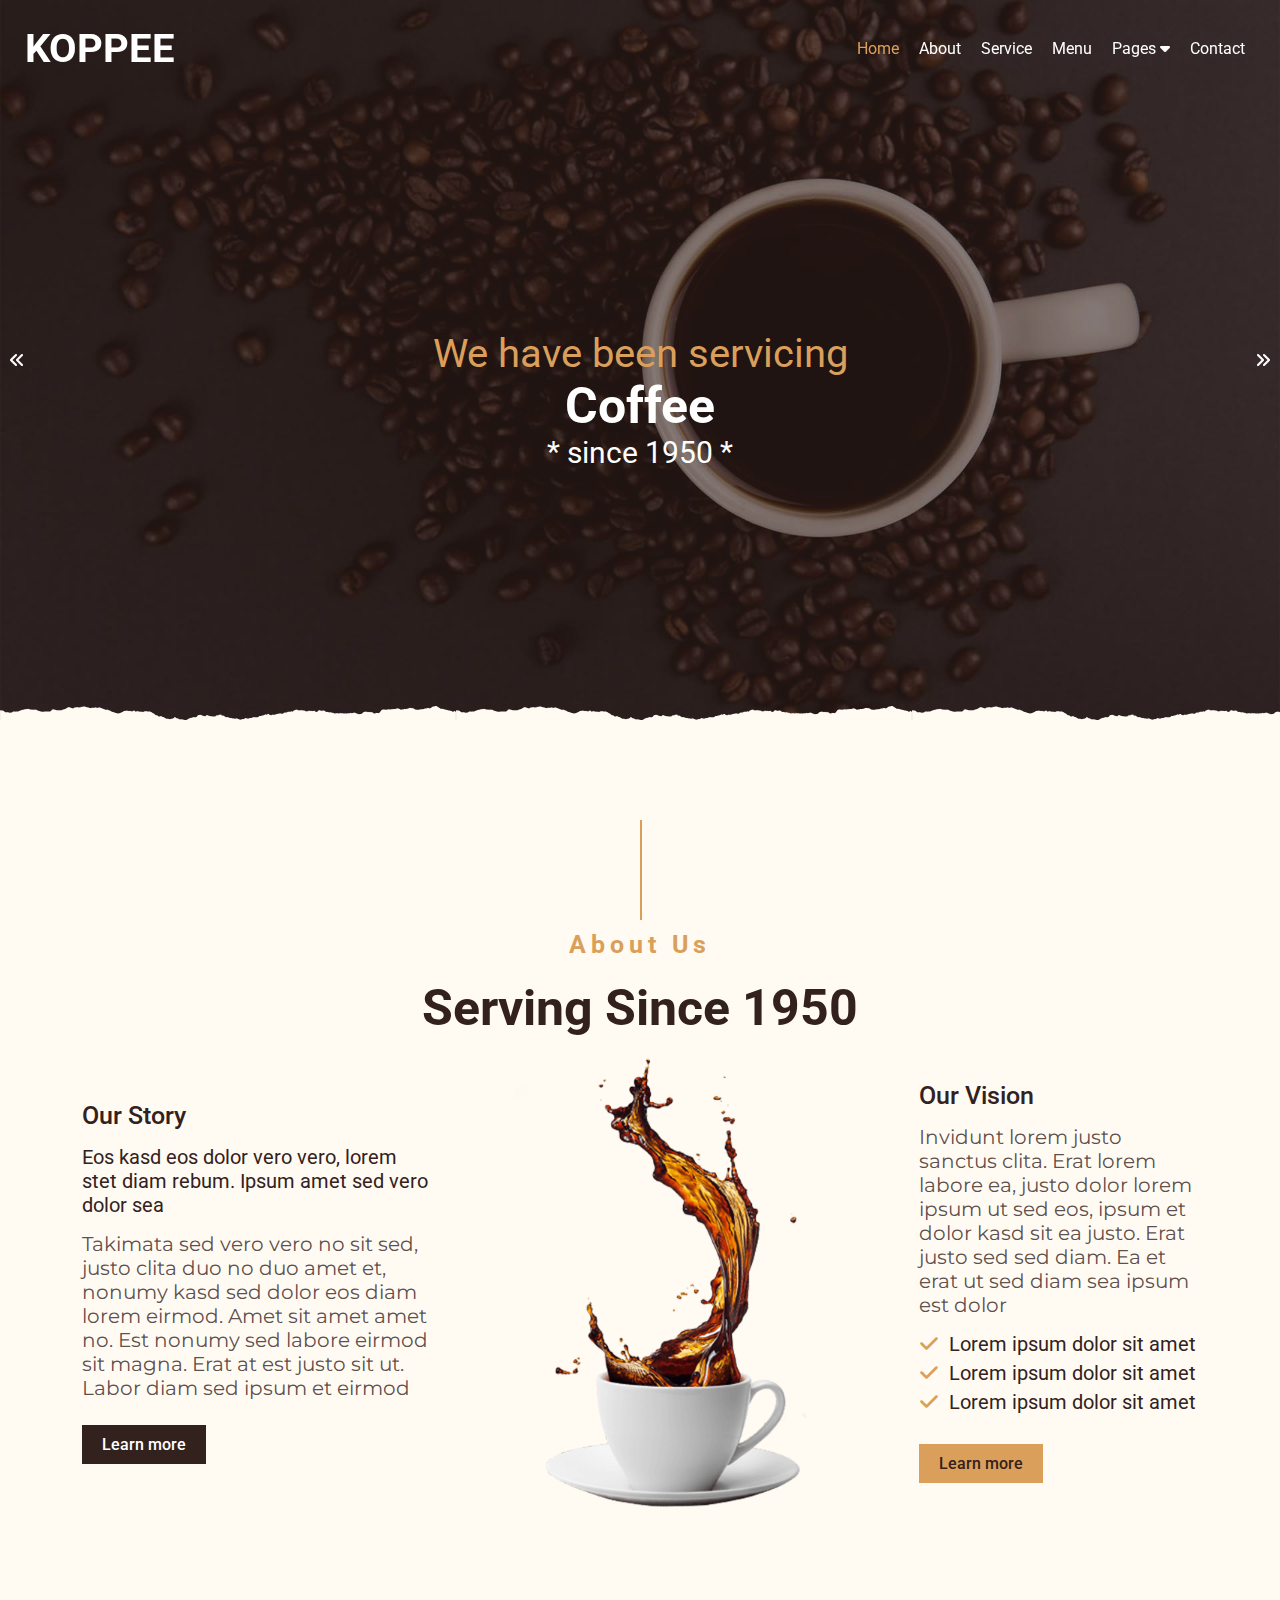
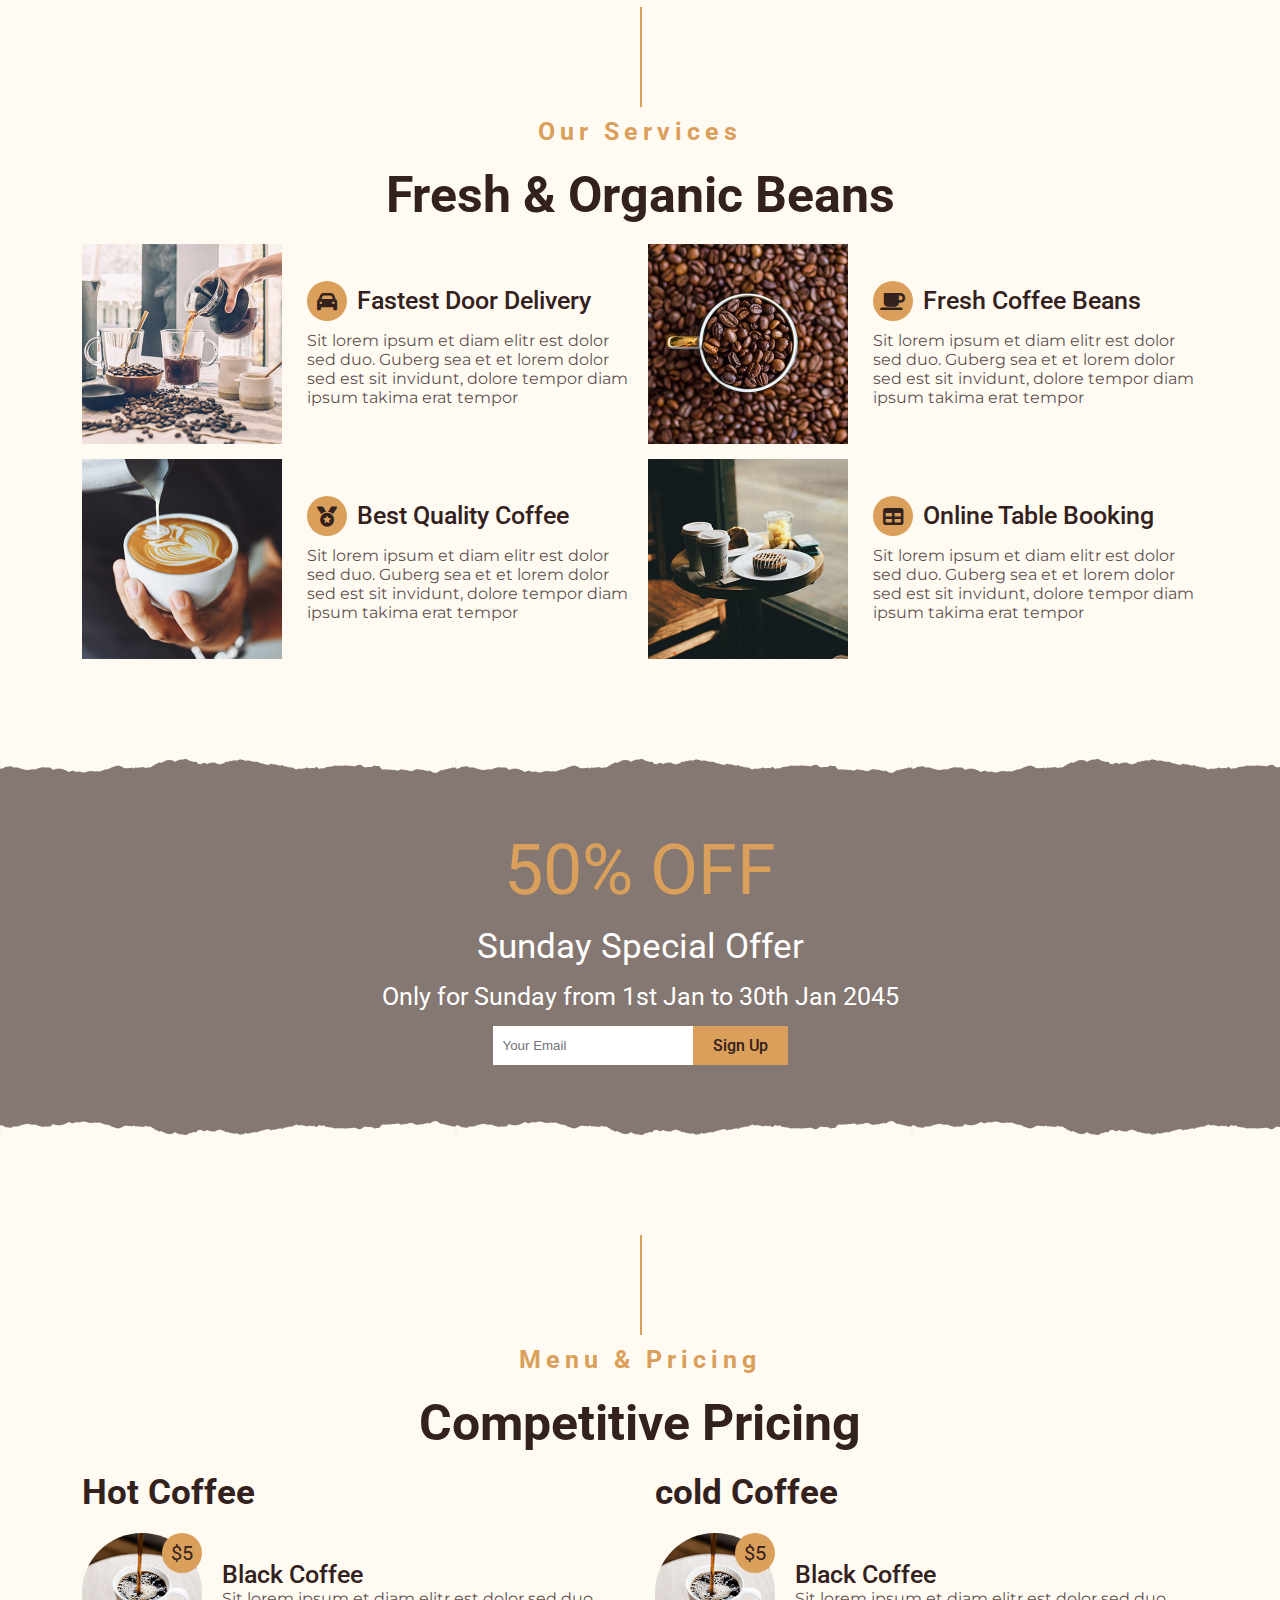
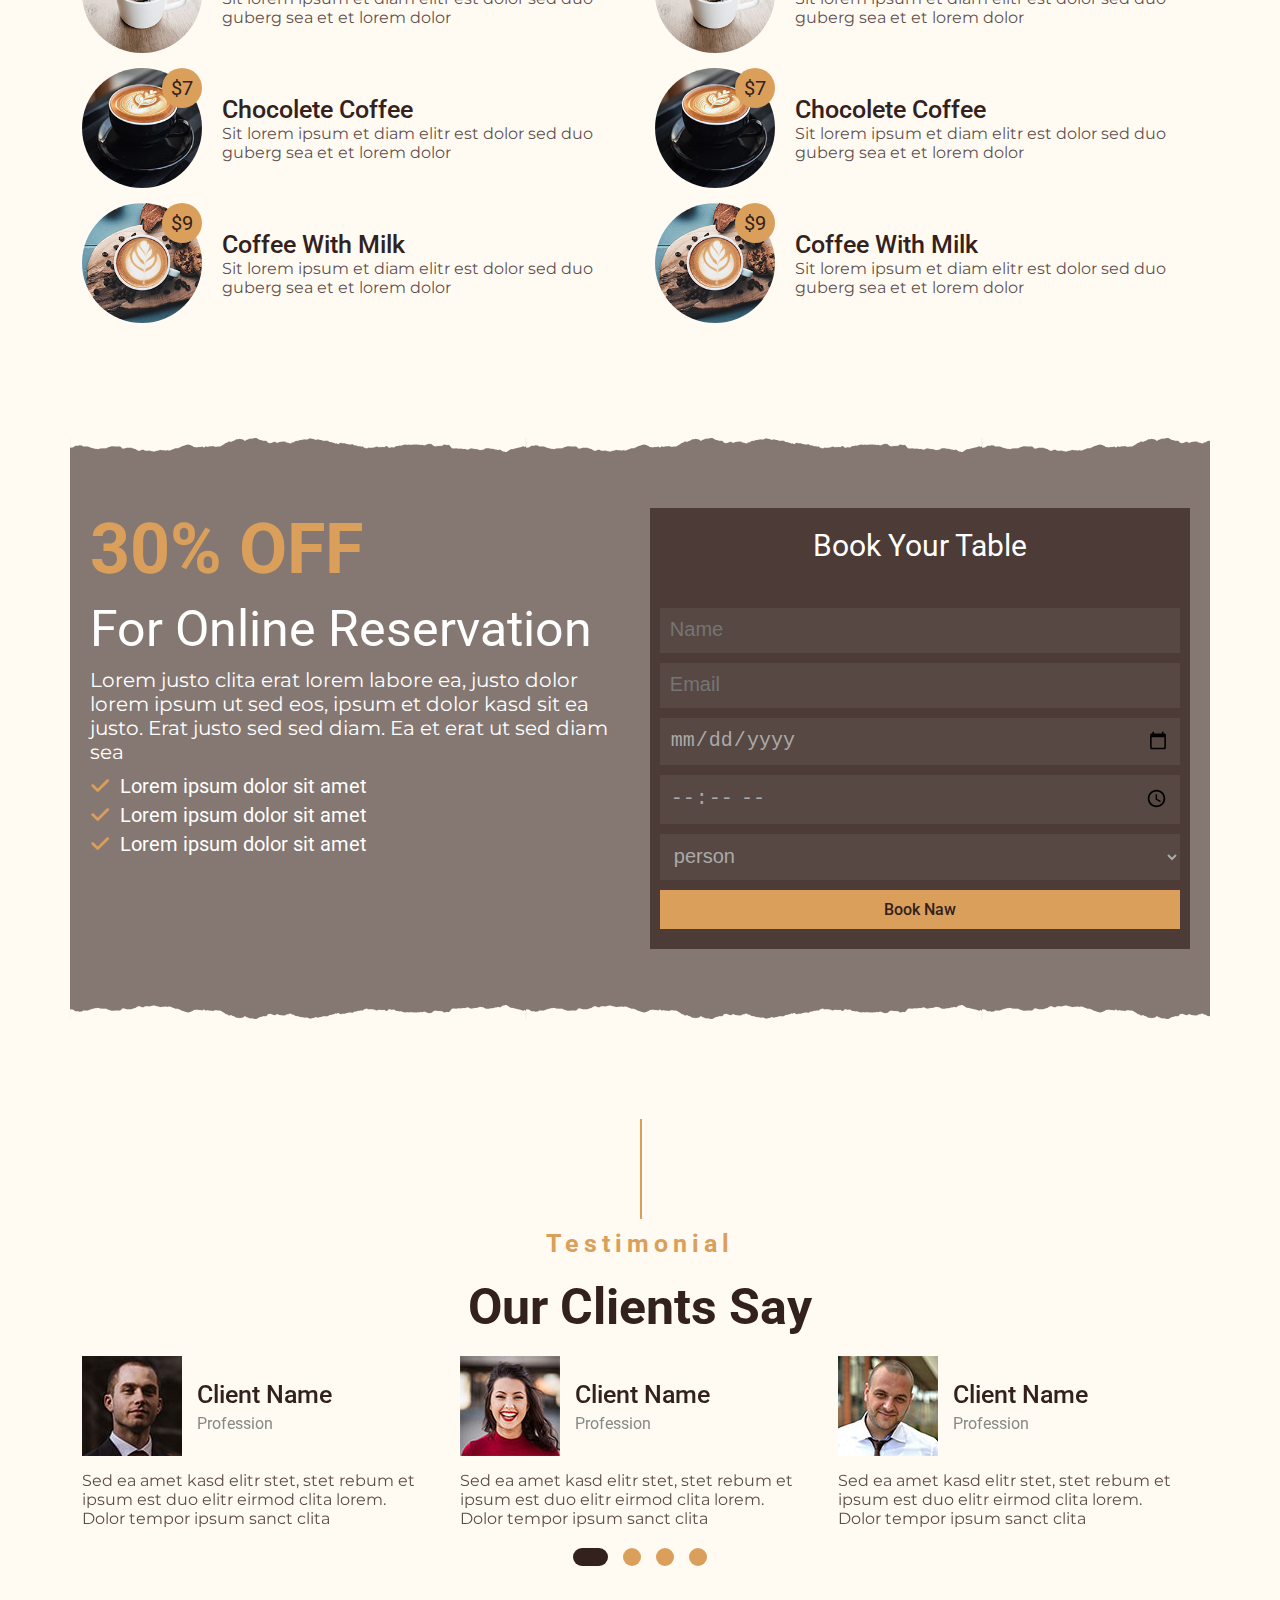
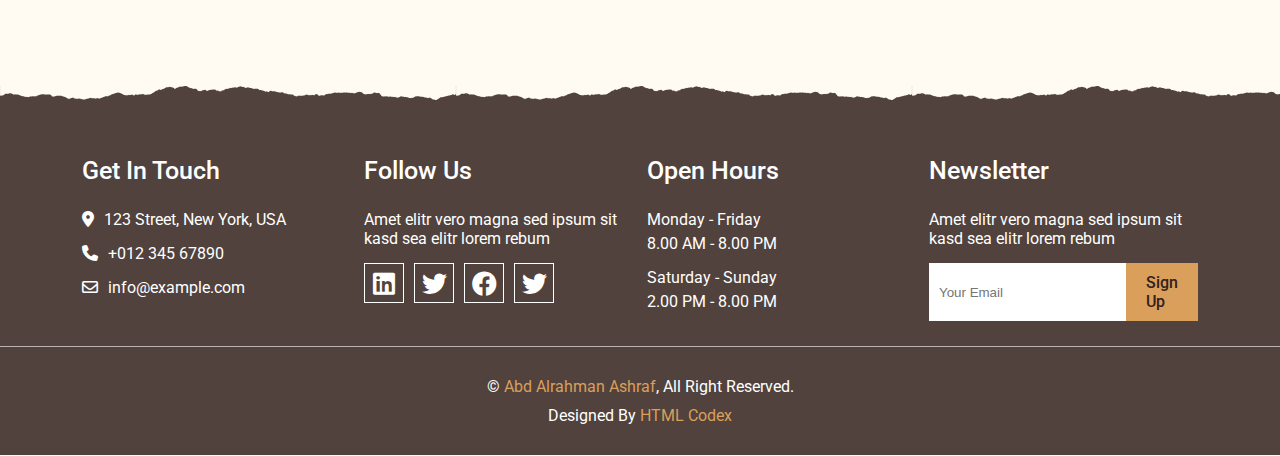
==== commit 8554c9df: "finishing the pages" ====
--- a/index.html
+++ b/index.html
@@ -4,20 +4,20 @@
     <meta charset="UTF-8">
     <meta name="viewport" content="width=device-width, initial-scale=1.0">
     <title>KOPPEE - Home</title>
-    <link rel="stylesheet" href="css/style.css">
-    <link rel="stylesheet" href="css/all.min.css">
-    <link rel="stylesheet" href="css/home.css">
     <link rel="preconnect" href="https://fonts.googleapis.com">
     <link rel="preconnect" href="https://fonts.gstatic.com" crossorigin>
     <link href="https://fonts.googleapis.com/css2?family=Montserrat&family=Roboto:wght@100;300;400;500;700;900&display=swap" rel="stylesheet">
+    <link rel="stylesheet" href="css/all.min.css">
     <link rel="stylesheet" href="css/owl.carousel.min.css">
     <link rel="stylesheet" href="css/owl.theme.default.css">
+    <link rel="stylesheet" href="css/style.css">
+    <link rel="stylesheet" href="css/home.css">
   </head>
   <body> 
     <nav><a href="home.html">
-        <h1>KOPPEE</h1></a>
+        <h1>KOPPEE</h1></a><i class="fa-solid fa-bars list"></i>
           <ul>
-            <li class="active"><a href="home.html">Home</a></li>
+            <li class="active"><a href="index.html">Home</a></li>
             <li><a href="about.html">About</a></li>
             <li><a href="service.html">Service</a></li>
             <li><a href="menu.html">Menu</a></li>
@@ -31,22 +31,22 @@
           </ul>
     </nav>
     <section id="wrapper">
-      <ul>
-        <li class="active"><img src="img/carousel-1.jpg">
+      <div class="owl-carousel owl-theme">
+        <div class="item"><img src="img/carousel-1.jpg">
           <div class="textBox">
             <p class="upperP">We have been servicing</p>
             <h2>Coffee </h2>
             <p>since 1950</p>
           </div>
-        </li>
-        <li><img src="img/carousel-2.jpg">
+        </div>
+        <div class="item"><img src="img/carousel-2.jpg">
           <div class="textBox">
             <p class="upperP">We have been servicing</p>
             <h2>Coffee </h2>
             <p>since 1950</p>
           </div>
-        </li>
-      </ul><i class="fa-solid fa-angles-left"></i><i class="fa-solid fa-angles-right"></i>
+        </div>
+      </div>
     </section><a class="goUp" href="#wrapper"><i class="fa-solid fa-angles-up"></i></a>
     <section id="about">
       <div class="container">
@@ -233,11 +233,88 @@
         </div>
       </div>
     </section>
-    <h2>Testimonial</h2>
-    <p>Our Clients Say</p>
-    <div class="container"> </div>
+    <section id="testimonial">
+      <div class="container"> 
+        <h2 class="title">Testimonial</h2>
+        <p>Our Clients Say</p>
+        <div class="owl-carousel owl-theme">
+          <div class="item">
+            <div class="client"><img src="img/testimonial-1.jpg"/>
+              <div class="textBox"> 
+                <h3>Client Name</h3>
+                <p>Profession</p>
+              </div>
+            </div>
+            <p class="lorem">Sed ea amet kasd elitr stet, stet rebum et ipsum est duo elitr eirmod clita lorem. Dolor tempor ipsum sanct clita</p>
+          </div>
+          <div class="item">
+            <div class="client"><img src="img/testimonial-2.jpg"/>
+              <div class="textBox"> 
+                <h3>Client Name</h3>
+                <p>Profession</p>
+              </div>
+            </div>
+            <p class="lorem">Sed ea amet kasd elitr stet, stet rebum et ipsum est duo elitr eirmod clita lorem. Dolor tempor ipsum sanct clita</p>
+          </div>
+          <div class="item">
+            <div class="client"><img src="img/testimonial-3.jpg"/>
+              <div class="textBox"> 
+                <h3>Client Name</h3>
+                <p>Profession</p>
+              </div>
+            </div>
+            <p class="lorem">Sed ea amet kasd elitr stet, stet rebum et ipsum est duo elitr eirmod clita lorem. Dolor tempor ipsum sanct clita</p>
+          </div>
+          <div class="item">
+            <div class="client"><img src="img/testimonial-4.jpg"/>
+              <div class="textBox"> 
+                <h3>Client Name</h3>
+                <p>Profession</p>
+              </div>
+            </div>
+            <p class="lorem">Sed ea amet kasd elitr stet, stet rebum et ipsum est duo elitr eirmod clita lorem. Dolor tempor ipsum sanct clita</p>
+          </div>
+        </div>
+      </div>
+    </section>
+    <footer> 
+      <div>
+        <div class="wide-container"> 
+          <div class="box"> 
+            <h3>Get In Touch</h3>
+            <p> <i class="fa-solid fa-location-dot"></i>123 Street, New York, USA</p>
+            <p> <i class="fa-solid fa-phone"></i>+012 345 67890</p>
+            <p> <i class="fa-regular fa-envelope"></i>info@example.com</p>
+          </div>
+          <div class="box"> 
+            <h3>Follow Us</h3>
+            <p>Amet elitr vero magna sed ipsum sit kasd sea elitr lorem rebum</p>
+            <div class="media"> <a href="#"><i class="fa-brands fa-linkedin"></i></a><a href="#"><i class="fa-brands fa-twitter"></i></a><a href="#"><i class="fa-brands fa-facebook"></i></a><a href="#"><i class="fa-brands fa-twitter"></i></a></div>
+          </div>
+          <div class="box"> 
+            <h3>Open Hours</h3>
+            <p>Monday - Friday</p>
+            <p class="time">8.00 AM - 8.00 PM</p>
+            <p>Saturday - Sunday</p>
+            <p class="time">2.00 PM - 8.00 PM</p>
+          </div>
+          <div class="box"> 
+            <h3>Newsletter</h3>
+            <p>Amet elitr vero magna sed ipsum sit kasd sea elitr lorem rebum</p>
+            <form> 
+              <input type="email" placeholder="Your Email">
+              <input type="submit" value="Sign Up">
+            </form>
+          </div>
+        </div>
+        <div class="copyright"> 
+          <p>© <a href="https://ar70sm.github.io/portfolio">Abd Alrahman Ashraf</a>, All Right Reserved.</p>
+          <p>Designed By <a href="https://htmlcodex.com">HTML Codex</a></p>
+        </div>
+      </div>
+    </footer>
     <script src="js/jquery.min.js"></script>
-    <script src="js/owlcarousel/owl.carousel.min.js"></script>
+    <script src="js/owl.carousel.min.js"></script>
     <script src="js/script.js"> </script>
   </body>
 </html>--- a/css/style.css
+++ b/css/style.css
@@ -1 +1 @@
-*{-webkit-box-sizing:border-box;box-sizing:border-box;padding:0;margin:0}html{scroll-behavior:smooth}.container{padding:0 12px;margin:0 auto;width:100%;max-width:1140px}@media (max-width:1199px){.container{max-width:960px}}@media (max-width:991px){.container{max-width:720px}}@media (max-width:767px){.container{max-width:540px}}a{text-decoration:none;color:inherit}ul{list-style:none}img{max-width:100%;display:block}input,textarea:focus{border:none}input:focus,textarea:focus:focus{outline:none}body{position:relative;font-family:"Roboto",sans-serif;overflow-x:hidden;background-color:#fffbf2;color:#33211d}body .lorem{font-family:"Montserrat",sans-serif;color:rgba(51,33,29,0.8)}nav{display:-webkit-box;display:-ms-flexbox;display:flex;-webkit-box-pack:justify;-ms-flex-pack:justify;justify-content:space-between;-webkit-box-align:center;-ms-flex-align:center;align-items:center;position:absolute;top:0;left:0;width:100%;color:white;padding:25px;z-index:100}nav h1{font-size:40px}nav>ul{display:-webkit-box;display:-ms-flexbox;display:flex;gap:20px;padding:5px 10px}nav>ul ul{position:absolute;top:100%;padding-top:10px;left:0;color:#888;display:none}nav>ul ul li{padding:5px 10px;background-color:white}nav>ul ul li:hover{background-color:#eee}nav>ul li{position:relative;-webkit-transition-duration:350ms;transition-duration:350ms}nav>ul>li.active,nav>ul>li:hover{color:#da9f5b}nav>ul>li.active ul,nav>ul>li:hover ul{display:block}section:not(:first-of-type){margin-top:100px}section .container{display:-webkit-box;display:-ms-flexbox;display:flex;-webkit-box-orient:vertical;-webkit-box-direction:normal;-ms-flex-direction:column;flex-direction:column;gap:20px;-webkit-box-align:center;-ms-flex-align:center;align-items:center}.goUp{position:fixed;right:40px;bottom:40px;z-index:50;background-color:#da9f5b;color:white;font-size:20px;padding:10px 12px;opacity:0;visibility:hidden;-webkit-transform:translateY(15px);transform:translateY(15px);-webkit-transition-duration:350ms;transition-duration:350ms}.goUp.seen{opacity:1;visibility:visible;-webkit-transform:translateY(0);transform:translateY(0)}h2.title{color:#da9f5b;padding-top:110px;position:relative;text-align:center;font-size:25px;letter-spacing:5px}h2.title:after{content:"";position:absolute;top:0;left:50%;width:2px;height:100px;background-color:#da9f5b}h2.title+p{font-size:50px;font-weight:700;-webkit-box-align:center;-ms-flex-align:center;align-items:center}h3{font-size:25px;font-weight:500}[type=submit],button{all:unset;padding:10px 20px;background-color:#da9f5b;color:#33211d;font-weight:500;cursor:pointer;-webkit-transition-duration:350ms;transition-duration:350ms}[type=submit]:hover,button:hover{background-color:rgba(218,159,91,0.9)}+*{-webkit-box-sizing:border-box;box-sizing:border-box;padding:0;margin:0}html{scroll-behavior:smooth}.container{width:100%;max-width:1140px;padding:0 12px;margin:0 auto}@media (max-width:1199px){.container{max-width:960px}}@media (max-width:991px){.container{max-width:720px}}@media (max-width:767px){.container{max-width:540px}}.wide-container{width:100%;max-width:1320px;padding:0 12px;margin:0 auto}@media (max-width:1399px){.wide-container{max-width:1140px}}@media (max-width:1199px){.wide-container{max-width:960px}}@media (max-width:991px){.wide-container{max-width:720px}}@media (max-width:767px){.wide-container{max-width:540px}}a{text-decoration:none;color:inherit}ul{list-style:none}img{max-width:100%;display:block}input,textarea{border:none}input:focus,textarea:focus{outline:none}body{position:relative;font-family:"Roboto",sans-serif;overflow-x:hidden;background-color:#fffbf2;color:#33211d}body .lorem{font-family:"Montserrat",sans-serif;color:rgba(51,33,29,0.8)}nav{display:-webkit-box;display:-ms-flexbox;display:flex;-webkit-box-pack:justify;-ms-flex-pack:justify;justify-content:space-between;-webkit-box-align:center;-ms-flex-align:center;align-items:center;position:absolute;top:0;left:0;width:100%;color:white;padding:25px;z-index:100}nav h1{font-size:40px}nav>ul{display:-webkit-box;display:-ms-flexbox;display:flex;gap:20px;padding:5px 10px}nav>ul ul{position:absolute;top:100%;padding-top:10px;left:0;color:#888;display:none}nav>ul ul li{padding:5px 10px;background-color:white}nav>ul ul li:hover{background-color:#eee}nav>ul li{position:relative;-webkit-transition-duration:350ms;transition-duration:350ms}nav>ul>li.active,nav>ul>li:hover{color:#da9f5b}nav>ul>li.active ul,nav>ul>li:hover ul{display:block}@media (max-width:767px){nav>ul{-webkit-box-orient:vertical;-webkit-box-direction:normal;-ms-flex-direction:column;flex-direction:column;-webkit-box-align:center;-ms-flex-align:center;align-items:center;padding:15px 10px;position:absolute;top:100%;right:10px;background-color:rgba(51,33,29,0.8);z-index:5;width:250px;max-width:100%;margin-top:-20px;display:none}nav>ul ul{position:relative}nav>ul ul li{color:white;background-color:transparent}nav>ul ul li:hover{color:#da9f5b;background-color:transparent}}nav>i.list{cursor:pointer;display:none}@media (max-width:767px){nav>i.list{display:block}}nav>i.list.active+ul{display:-webkit-box;display:-ms-flexbox;display:flex}section:not(:first-of-type){margin-top:100px}section .container{display:-webkit-box;display:-ms-flexbox;display:flex;-webkit-box-orient:vertical;-webkit-box-direction:normal;-ms-flex-direction:column;flex-direction:column;gap:20px;-webkit-box-align:center;-ms-flex-align:center;align-items:center}.goUp{position:fixed;right:40px;bottom:40px;z-index:50;background-color:#da9f5b;color:white;font-size:20px;padding:10px 12px;opacity:0;visibility:hidden;-webkit-transform:translateY(15px);transform:translateY(15px);-webkit-transition-duration:350ms;transition-duration:350ms}.goUp.seen{opacity:1;visibility:visible;-webkit-transform:translateY(0);transform:translateY(0)}h2.title{color:#da9f5b;padding-top:110px;position:relative;text-align:center;font-size:25px;letter-spacing:5px;text-align:center}h2.title:after{content:"";position:absolute;top:0;left:50%;width:2px;height:100px;background-color:#da9f5b}h2.title+p{font-size:50px;font-weight:700;-webkit-box-align:center;-ms-flex-align:center;align-items:center;text-align:center}h3{font-size:25px;font-weight:500}[type=submit],button{all:unset;padding:10px 20px;background-color:#da9f5b;color:#33211d;font-weight:500;cursor:pointer;-webkit-transition-duration:350ms;transition-duration:350ms}[type=submit]:hover,button:hover{background-color:rgba(218,159,91,0.9)}@media (max-width:767px){[type=submit],button{font-size:13px}}footer{margin-top:100px;color:white;position:relative;z-index:1;background-image:url(../img/bg.jpg);background-size:cover;background-attachment:fixed}footer:before{content:"";position:absolute;height:100%;width:100%;top:0;left:0;z-index:-1;background-color:rgba(51,33,29,0.85)}footer>div{padding:70px 0 30px;background-image:url(../img/overlay-top.png);background-repeat:repeat-x;background-position:left top -1px}footer .wide-container{display:-ms-grid;display:grid;-ms-grid-columns:1fr 25px 1fr 25px 1fr 25px 1fr;grid-template-columns:repeat(4,1fr);gap:25px}footer .wide-container h3{margin-bottom:25px}footer .wide-container p{margin-bottom:15px}footer .wide-container p.time{margin-top:-10px}footer .wide-container i{margin-right:10px}footer .wide-container .media i{height:40px;width:40px;display:-webkit-inline-box;display:-ms-inline-flexbox;display:inline-flex;-webkit-box-pack:center;-ms-flex-pack:center;justify-content:center;-webkit-box-align:center;-ms-flex-align:center;align-items:center;font-size:25px;border:1px solid white;-webkit-transition-duration:350ms;transition-duration:350ms}footer .wide-container .media i:hover{background-color:white;color:#da9f5b}footer .wide-container form{display:-webkit-box;display:-ms-flexbox;display:flex}footer .wide-container form [type=email]{padding:10px}footer .wide-container+div{padding-top:20px;margin-top:20px;border-top:rgba(255,255,255,0.6) solid 1px;text-align:center}footer .wide-container+div p{margin-top:10px}footer .wide-container+div p a{color:#da9f5b}@media (max-width:991px){footer .wide-container{-ms-grid-columns:1fr 1fr;grid-template-columns:1fr 1fr;row-gap:50px}}@media (max-width:575px){footer .wide-container{-ms-grid-columns:1fr;grid-template-columns:1fr}}--- a/css/home.css
+++ b/css/home.css
@@ -1 +1 @@
-#about .contents .box li:before,#reservation .container>div .textBox li:before{content:"\f00c";font-family:fontawesome;margin-right:10px;color:#da9f5b}#offer,#reservation .container{color:white;position:relative;z-index:1;background-image:url(../img/bg.jpg);background-size:cover}#offer:before,#reservation .container:before{content:"";position:absolute;height:100%;width:100%;top:0;left:0;z-index:-1;background-color:rgba(51,33,29,0.6)}#offer>div,#reservation .container>div{padding:70px 0;background-image:url(../img/overlay-bottom.png),url(../img/overlay-top.png);background-repeat:repeat-x;background-position:left bottom -1px,left top -1px}#wrapper{color:white;position:relative;background:url(../img/overlay-bottom.png);background-repeat:repeat-x;background-position:left bottom -1px}#wrapper ul{position:relative;display:-webkit-box;display:-ms-flexbox;display:flex;z-index:-1}#wrapper ul li{margin-right:-100%;width:100%;-webkit-transition-duration:1s;transition-duration:1s;-webkit-transform:translateX(-100%);transform:translateX(-100%)}#wrapper ul li.active{-webkit-animation:carousel 1s;animation:carousel 1s;-webkit-transform:translateX(0);transform:translateX(0)}#wrapper ul li img{width:100%}#wrapper ul li .textBox{position:relative;z-index:1;position:absolute;width:100%;height:100%;top:0;left:0;display:-webkit-box;display:-ms-flexbox;display:flex;-webkit-box-orient:vertical;-webkit-box-direction:normal;-ms-flex-direction:column;flex-direction:column;-webkit-box-pack:center;-ms-flex-pack:center;justify-content:center;-webkit-box-align:center;-ms-flex-align:center;align-items:center}#wrapper ul li .textBox:before{content:"";position:absolute;height:100%;width:100%;top:0;left:0;z-index:-1;background-color:rgba(51,33,29,0.6)}#wrapper ul li .textBox .upperP{color:#da9f5b;font-size:40px}#wrapper ul li .textBox h2{font-size:50px}#wrapper ul li .textBox p:last-of-type{font-size:30px}#wrapper ul li .textBox p:last-of-type:after,#wrapper ul li .textBox p:last-of-type:before{content:" * "}#wrapper>i{position:absolute;z-index:5;top:50%;-webkit-transform:translateY(-50%);transform:translateY(-50%);padding:20px;cursor:pointer}#wrapper>i:first-of-type{left:50px}#wrapper>i:last-of-type{right:50px}@-webkit-keyframes carousel{0%{-webkit-transform:translateX(100%);transform:translateX(100%)}to{-webkit-transform:translateX(0);transform:translateX(0)}}@keyframes carousel{0%{-webkit-transform:translateX(100%);transform:translateX(100%)}to{-webkit-transform:translateX(0);transform:translateX(0)}}#about .contents{display:-webkit-box;display:-ms-flexbox;display:flex;gap:20px;-webkit-box-pack:justify;-ms-flex-pack:justify;justify-content:space-between;-webkit-box-align:center;-ms-flex-align:center;align-items:center}#about .contents img{height:450px}#about .contents .box{display:-webkit-box;display:-ms-flexbox;display:flex;-webkit-box-orient:vertical;-webkit-box-direction:normal;-ms-flex-direction:column;flex-direction:column;-webkit-box-align:start;-ms-flex-align:start;align-items:flex-start;gap:15px}#about .contents .box li,#about .contents .box p{font-size:20px}#about .contents .box li{margin-bottom:5px}#about .contents .box button{margin-top:10px}#about .contents .box:first-of-type button{background-color:#33211d;color:white}#about .contents .box:first-of-type button:hover{background-color:rgba(51,33,29,0.9)}#service .contents{display:-ms-grid;display:grid;grid-template-columns:repeat(auto-fit,minmax(400px,1fr));gap:15px}#service .contents .box{max-width:100%;display:-webkit-box;display:-ms-flexbox;display:flex;-webkit-box-align:center;-ms-flex-align:center;align-items:center;gap:25px}#service .contents .box img{height:200px}#service .contents .box:first-child h3:before{content:"\f1b9"}#service .contents .box:nth-child(2) h3:before{content:"\f0f4"}#service .contents .box:nth-child(3) h3:before{content:"\f5a2"}#service .contents .box:nth-child(4) h3:before{content:"\f0ce"}#service .contents .box h3{margin-bottom:10px}#service .contents .box h3:before{height:40px;width:40px;border-radius:50%;display:-webkit-box;display:-ms-flexbox;display:flex;-webkit-box-orient:vertical;-webkit-box-direction:normal;-ms-flex-direction:column;flex-direction:column;-webkit-box-pack:center;-ms-flex-pack:center;justify-content:center;-webkit-box-align:center;-ms-flex-align:center;align-items:center;display:-webkit-inline-box;display:-ms-inline-flexbox;display:inline-flex;font-family:"fontawesome";font-size:20px;background-color:#da9f5b;margin-right:10px}#offer>div{display:-webkit-box;display:-ms-flexbox;display:flex;-webkit-box-orient:vertical;-webkit-box-direction:normal;-ms-flex-direction:column;flex-direction:column;-webkit-box-pack:center;-ms-flex-pack:center;justify-content:center;-webkit-box-align:center;-ms-flex-align:center;align-items:center;gap:15px}#offer>div p:first-child{font-size:70px;color:#da9f5b;font-weight:900px}#offer>div p:nth-child(2){font-size:35px}#offer>div p:nth-child(3){font-size:25px}#offer>div form{display:-webkit-box;display:-ms-flexbox;display:flex}#offer>div form [type=email]{padding:10px;width:200px;max-width:100%}#menu .contents{display:-webkit-box;display:-ms-flexbox;display:flex;gap:30px}#menu .contents h3.title{font-size:35px;font-weight:700;margin-bottom:20px}#menu .contents .box{display:-webkit-box;display:-ms-flexbox;display:flex;gap:20px;-webkit-box-align:center;-ms-flex-align:center;align-items:center;margin-bottom:15px}#menu .contents .box .img{height:120px;width:120px;border-radius:50%;-ms-flex-negative:0;flex-shrink:0;position:relative}#menu .contents .box .img img{border-radius:50%}#menu .contents .box .img:after{height:40px;width:40px;border-radius:50%;display:-webkit-box;display:-ms-flexbox;display:flex;-webkit-box-orient:vertical;-webkit-box-direction:normal;-ms-flex-direction:column;flex-direction:column;-webkit-box-pack:center;-ms-flex-pack:center;justify-content:center;-webkit-box-align:center;-ms-flex-align:center;align-items:center;content:"$" attr(price);position:absolute;background-color:#da9f5b;font-size:20px;right:0px;top:0px;z-index:5}#reservation .container{padding:0}#reservation .container>div{padding-right:20px;padding-left:20px;display:-webkit-box;display:-ms-flexbox;display:flex;gap:20px}#reservation .container>div>*{width:50%}#reservation .container>div .textBox p{margin-bottom:10px}#reservation .container>div .textBox p:first-child{color:#da9f5b;font-size:70px;font-weight:700}#reservation .container>div .textBox p:nth-child(2){font-size:50px}#reservation .container>div .textBox p:nth-child(3){color:white;font-size:20px}#reservation .container>div .textBox li{font-size:20px;margin-bottom:5px}#reservation .container>div form{position:relative;z-index:1;display:-webkit-box;display:-ms-flexbox;display:flex;-webkit-box-orient:vertical;-webkit-box-direction:normal;-ms-flex-direction:column;flex-direction:column;-webkit-box-pack:center;-ms-flex-pack:center;justify-content:center;padding:20px 10px;gap:10px}#reservation .container>div form:before{content:"";position:absolute;height:100%;width:100%;top:0;left:0;z-index:-1;background-color:rgba(51,33,29,0.7)}#reservation .container>div form p{text-align:center;font-size:30px;margin-bottom:35px}#reservation .container>div form input:not([type=submit]),#reservation .container>div form select{border:none;border-bottom:solid 0px #da9f5b;color:#aaa;padding:10px;background-color:rgba(255,255,255,0.0666666667);font-size:20px}#reservation .container>div form input:not([type=submit]):focus,#reservation .container>div form select:focus{border-bottom:solid 2px #da9f5b;background-color:rgba(255,255,255,0.2)}#reservation .container>div form [type=submit]{text-align:center}+#about .contents .box li:before,#reservation .container>div .textBox li:before{content:"\f00c";font-family:fontawesome;margin-right:10px;color:#da9f5b}#offer,#reservation .container{color:white;position:relative;z-index:1;background-image:url(../img/bg.jpg);background-size:cover;background-attachment:fixed}#offer:before,#reservation .container:before{content:"";position:absolute;height:100%;width:100%;top:0;left:0;z-index:-1;background-color:rgba(51,33,29,0.6)}#offer>div,#reservation .container>div{padding:70px 0;background-image:url(../img/overlay-bottom.png),url(../img/overlay-top.png);background-repeat:repeat-x;background-position:left bottom -1px,left top -1px}#wrapper{color:white;position:relative}#wrapper .owl-carousel .item{width:100%;position:relative}#wrapper .owl-carousel .item img{width:100%}#wrapper .owl-carousel .item .textBox{position:relative;z-index:1;position:absolute;width:100%;height:100%;top:0;left:0;text-align:center;display:-webkit-box;display:-ms-flexbox;display:flex;-webkit-box-orient:vertical;-webkit-box-direction:normal;-ms-flex-direction:column;flex-direction:column;-webkit-box-pack:center;-ms-flex-pack:center;justify-content:center;-webkit-box-align:center;-ms-flex-align:center;align-items:center;padding:100px 35px 20px}#wrapper .owl-carousel .item .textBox:before{content:"";position:absolute;height:100%;width:100%;top:0;left:0;z-index:-1;background-color:rgba(51,33,29,0.6)}#wrapper .owl-carousel .item .textBox .upperP{color:#da9f5b;font-size:40px}#wrapper .owl-carousel .item .textBox h2{font-size:50px}#wrapper .owl-carousel .item .textBox p:last-of-type{font-size:30px}#wrapper .owl-carousel .item .textBox p:last-of-type:after,#wrapper .owl-carousel .item .textBox p:last-of-type:before{content:" * "}@media (max-width:575px){#wrapper .owl-carousel .item .textBox .upperP{font-size:20px}#wrapper .owl-carousel .item .textBox h2{font-size:25px}#wrapper .owl-carousel .item .textBox p:last-of-type{font-size:15px}}#wrapper:after{content:"";position:absolute;bottom:0;left:0;height:20%;width:100%;background-image:url(../img/overlay-bottom.png);background-repeat:repeat-x;background-position:left bottom -1px;z-index:1}#wrapper .owl-nav button{position:absolute;z-index:5;top:50%;-webkit-transform:translateY(-50%);transform:translateY(-50%);padding:20px 10px!important;margin:0;cursor:pointer}#wrapper .owl-nav button:hover{background-color:transparent}#wrapper .owl-nav button span{display:none}#wrapper .owl-nav button:before{font-family:fontawesome}#wrapper .owl-nav button:first-of-type{left:0}#wrapper .owl-nav button:first-of-type:before{content:"\f100"}#wrapper .owl-nav button:last-of-type{right:0}#wrapper .owl-nav button:last-of-type:before{content:"\f101"}#about .contents{display:-webkit-box;display:-ms-flexbox;display:flex;gap:20px;-webkit-box-pack:justify;-ms-flex-pack:justify;justify-content:space-between;-webkit-box-align:center;-ms-flex-align:center;align-items:center}#about .contents img{height:450px}@media (max-width:767px){#about .contents img{height:auto}}#about .contents .box{display:-webkit-box;display:-ms-flexbox;display:flex;-webkit-box-orient:vertical;-webkit-box-direction:normal;-ms-flex-direction:column;flex-direction:column;-webkit-box-align:start;-ms-flex-align:start;align-items:flex-start;gap:15px}#about .contents .box li,#about .contents .box p{font-size:20px}#about .contents .box li{margin-bottom:5px}#about .contents .box button{margin-top:10px}#about .contents .box:first-of-type button{background-color:#33211d;color:white}#about .contents .box:first-of-type button:hover{background-color:rgba(51,33,29,0.9)}@media (max-width:991px){#about .contents{-webkit-box-orient:vertical;-webkit-box-direction:normal;-ms-flex-direction:column;flex-direction:column}#about .contents img{-webkit-box-ordinal-group:0;-ms-flex-order:-1;order:-1}#about .contents .box{margin-top:30px}}#service .contents{display:-ms-grid;display:grid;grid-template-columns:repeat(auto-fit,minmax(400px,1fr));gap:15px}#service .contents .box{max-width:100%;display:-webkit-box;display:-ms-flexbox;display:flex;-webkit-box-align:center;-ms-flex-align:center;align-items:center;gap:25px}#service .contents .box img{height:200px}#service .contents .box:first-child h3:before{content:"\f1b9"}#service .contents .box:nth-child(2) h3:before{content:"\f0f4"}#service .contents .box:nth-child(3) h3:before{content:"\f5a2"}#service .contents .box:nth-child(4) h3:before{content:"\f0ce"}#service .contents .box h3{margin-bottom:10px}#service .contents .box h3:before{height:40px;width:40px;border-radius:50%;display:-webkit-box;display:-ms-flexbox;display:flex;-webkit-box-orient:vertical;-webkit-box-direction:normal;-ms-flex-direction:column;flex-direction:column;-webkit-box-pack:center;-ms-flex-pack:center;justify-content:center;-webkit-box-align:center;-ms-flex-align:center;align-items:center;display:-webkit-inline-box;display:-ms-inline-flexbox;display:inline-flex;font-family:"fontawesome";font-size:20px;background-color:#da9f5b;margin-right:10px}@media (max-width:575px){#service .contents{-ms-grid-columns:1fr;grid-template-columns:1fr;gap:55px;text-align:center}#service .contents .box{-webkit-box-orient:vertical;-webkit-box-direction:normal;-ms-flex-direction:column;flex-direction:column}}#offer{text-align:center}#offer>div{display:-webkit-box;display:-ms-flexbox;display:flex;-webkit-box-orient:vertical;-webkit-box-direction:normal;-ms-flex-direction:column;flex-direction:column;-webkit-box-pack:center;-ms-flex-pack:center;justify-content:center;-webkit-box-align:center;-ms-flex-align:center;align-items:center;gap:15px}#offer>div p:first-child{font-size:70px;color:#da9f5b;font-weight:900px}#offer>div p:nth-child(2){font-size:35px}#offer>div p:nth-child(3){font-size:25px}#offer>div form{display:-webkit-box;display:-ms-flexbox;display:flex}#offer>div form [type=email]{padding:10px;width:200px;max-width:100%}@media (max-width:575px){#offer>div p:first-child{font-size:40px}#offer>div p:nth-child(2){font-size:25px}#offer>div p:nth-child(3){font-size:18px}}#menu .contents{display:-webkit-box;display:-ms-flexbox;display:flex;gap:30px}#menu .contents h3.title{font-size:35px;font-weight:700;margin-bottom:20px}#menu .contents .box{display:-webkit-box;display:-ms-flexbox;display:flex;gap:20px;-webkit-box-align:center;-ms-flex-align:center;align-items:center;margin-bottom:15px}#menu .contents .box .img{height:120px;width:120px;border-radius:50%;-ms-flex-negative:0;flex-shrink:0;position:relative}#menu .contents .box .img img{border-radius:50%}#menu .contents .box .img:after{height:40px;width:40px;border-radius:50%;display:-webkit-box;display:-ms-flexbox;display:flex;-webkit-box-orient:vertical;-webkit-box-direction:normal;-ms-flex-direction:column;flex-direction:column;-webkit-box-pack:center;-ms-flex-pack:center;justify-content:center;-webkit-box-align:center;-ms-flex-align:center;align-items:center;content:"$" attr(price);position:absolute;background-color:#da9f5b;font-size:20px;right:0px;top:0px;z-index:5}@media (max-width:575px){#menu .contents .box{-webkit-box-orient:vertical;-webkit-box-direction:normal;-ms-flex-direction:column;flex-direction:column;margin-bottom:30px;text-align:center}}@media (max-width:767px){#menu .contents{-webkit-box-orient:vertical;-webkit-box-direction:normal;-ms-flex-direction:column;flex-direction:column}#menu .contents .part{margin-top:50px}}#reservation .container{padding:0}#reservation .container>div{padding-right:20px;padding-left:20px;display:-webkit-box;display:-ms-flexbox;display:flex;gap:20px}#reservation .container>div>*{width:50%}#reservation .container>div .textBox p{margin-bottom:10px}#reservation .container>div .textBox p:first-child{color:#da9f5b;font-size:70px;font-weight:700}#reservation .container>div .textBox p:nth-child(2){font-size:50px}#reservation .container>div .textBox p:nth-child(3){color:white;font-size:20px}#reservation .container>div .textBox li{font-size:20px;margin-bottom:5px}#reservation .container>div form{position:relative;z-index:1;display:-webkit-box;display:-ms-flexbox;display:flex;-webkit-box-orient:vertical;-webkit-box-direction:normal;-ms-flex-direction:column;flex-direction:column;-webkit-box-pack:center;-ms-flex-pack:center;justify-content:center;padding:20px 10px;gap:10px}#reservation .container>div form:before{content:"";position:absolute;height:100%;width:100%;top:0;left:0;z-index:-1;background-color:rgba(51,33,29,0.7)}#reservation .container>div form p{text-align:center;font-size:30px;margin-bottom:35px}#reservation .container>div form input:not([type=submit]),#reservation .container>div form select{border:none;border-bottom:solid 0px #da9f5b;color:#aaa;padding:10px;background-color:rgba(255,255,255,0.0666666667);font-size:20px;-webkit-transition-duration:350ms;transition-duration:350ms;border-bottom:solid 2px transparent}#reservation .container>div form input:not([type=submit]):focus,#reservation .container>div form select:focus{border-bottom-color:#da9f5b;background-color:rgba(255,255,255,0.2)}#reservation .container>div form [type=submit]{text-align:center}@media (max-width:767px){#reservation .container>div{-webkit-box-orient:vertical;-webkit-box-direction:normal;-ms-flex-direction:column;flex-direction:column;text-align:center}#reservation .container>div>*{width:100%}}#testimonial .owl-carousel div{display:-webkit-box;display:-ms-flexbox;display:flex;gap:15px}#testimonial .owl-carousel .item{-webkit-box-orient:vertical;-webkit-box-direction:normal;-ms-flex-direction:column;flex-direction:column}#testimonial .owl-carousel .item img{height:100px;width:auto}#testimonial .owl-carousel .item .client{-webkit-box-align:center;-ms-flex-align:center;align-items:center}#testimonial .owl-carousel .item .client .textBox{-webkit-box-orient:vertical;-webkit-box-direction:normal;-ms-flex-direction:column;flex-direction:column}#testimonial .owl-carousel .item .client .textBox p{margin-top:-10px;color:#888}#testimonial .owl-carousel .owl-nav{display:none}#testimonial .owl-carousel .owl-dots{margin:20px 0;-webkit-box-pack:center;-ms-flex-pack:center;justify-content:center}#testimonial .owl-carousel .owl-dots button{height:18px;width:18px;border-radius:9px;background-color:#da9f5b;-webkit-transition-duration:350ms;transition-duration:350ms}#testimonial .owl-carousel .owl-dots button span{display:none}#testimonial .owl-carousel .owl-dots button.active{width:35px;background-color:#33211d}